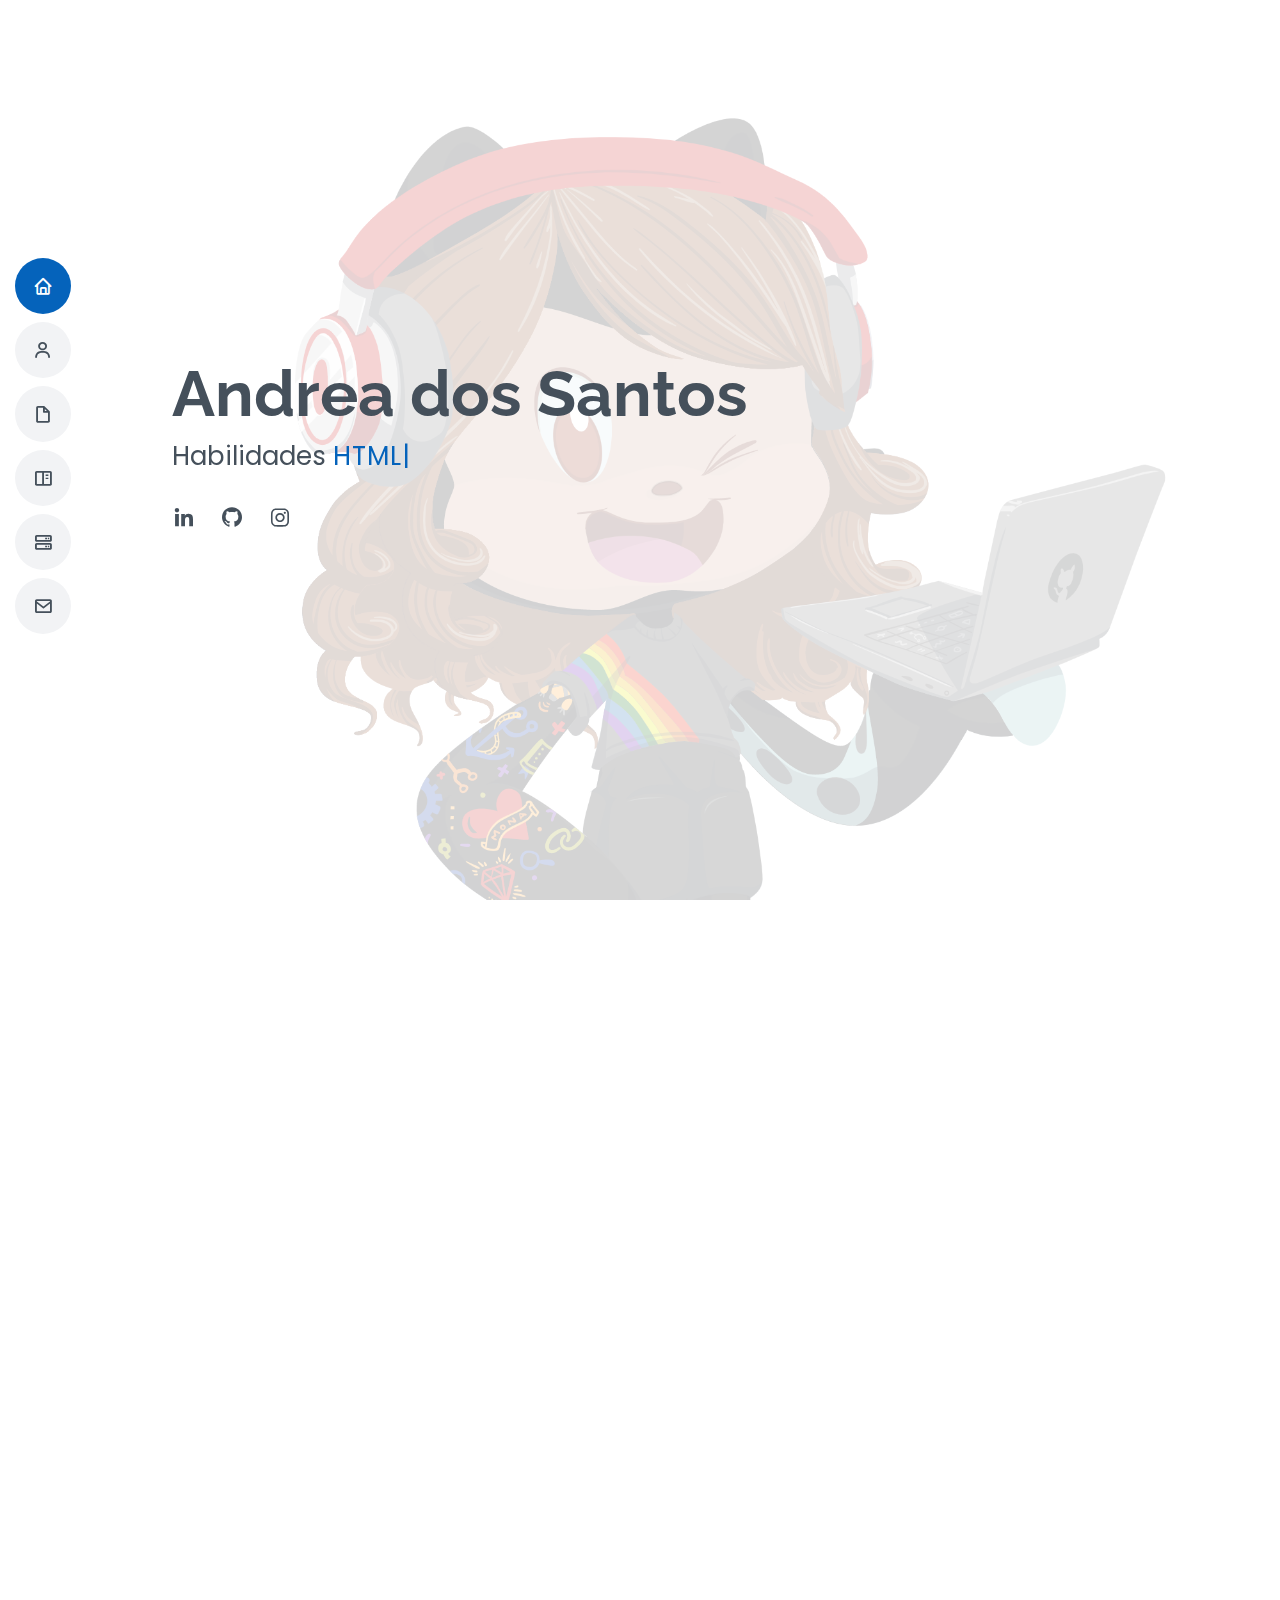
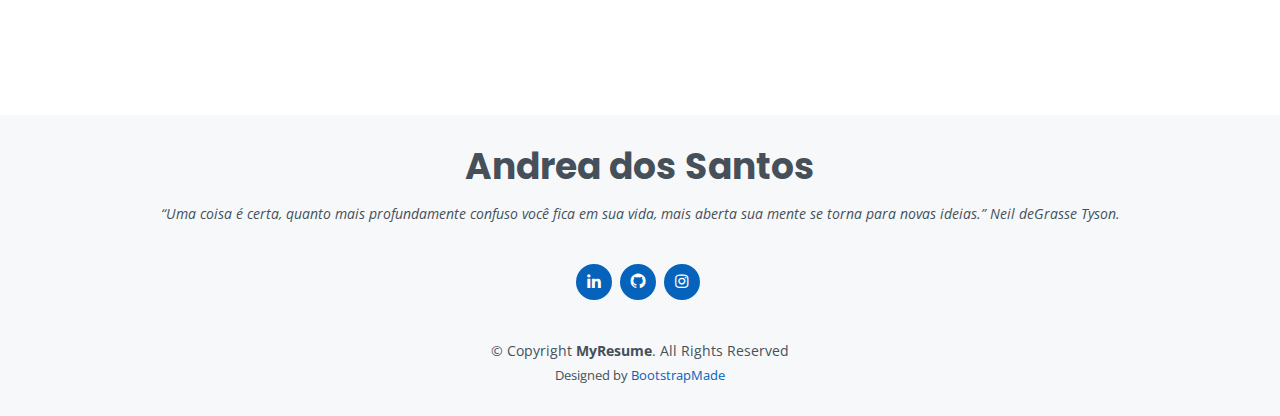
==== index.html @ 1924b033 "modificações no campo curriculo" ====
<!DOCTYPE html>
<html lang="en">

<head>
  <meta charset="utf-8">
  <meta content="width=device-width, initial-scale=1.0" name="viewport">

  <title>Andrea dos Santos</title>
  <meta content="" name="description">
  <meta content="" name="keywords">

  <!-- Favicons -->
  <link href="assets/img/favicon.png" rel="icon">
  <link href="assets/img/apple-touch-icon.png" rel="apple-touch-icon">

  <!-- Google Fonts -->
  <link
    href="https://fonts.googleapis.com/css?family=Open+Sans:300,300i,400,400i,600,600i,700,700i|Raleway:300,300i,400,400i,500,500i,600,600i,700,700i|Poppins:300,300i,400,400i,500,500i,600,600i,700,700i"
    rel="stylesheet">

  <!-- Vendor CSS Files -->
  <link href="assets/vendor/aos/aos.css" rel="stylesheet">
  <link href="assets/vendor/bootstrap/css/bootstrap.min.css" rel="stylesheet">
  <link href="assets/vendor/bootstrap-icons/bootstrap-icons.css" rel="stylesheet">
  <link href="assets/vendor/boxicons/css/boxicons.min.css" rel="stylesheet">
  <link href="assets/vendor/glightbox/css/glightbox.min.css" rel="stylesheet">
  <link href="assets/vendor/swiper/swiper-bundle.min.css" rel="stylesheet">

  <!-- Template Main CSS File -->
  <link href="assets/css/style.css" rel="stylesheet">

  <!-- =======================================================
  * Template Name: MyResume
  * Updated: Jul 27 2023 with Bootstrap v5.3.1
  * Template URL: https://bootstrapmade.com/free-html-bootstrap-template-my-resume/
  * Author: BootstrapMade.com
  * License: https://bootstrapmade.com/license/
  ======================================================== -->
</head>

<body>

  <!-- ======= Mobile nav toggle button ======= -->
  <!-- <button type="button" class="mobile-nav-toggle d-xl-none"><i class="bi bi-list mobile-nav-toggle"></i></button> -->
  <i class="bi bi-list mobile-nav-toggle d-lg-none"></i>
  <!-- ======= Header ======= -->
  <header id="header" class="d-flex flex-column justify-content-center">

    <nav id="navbar" class="navbar nav-menu">
      <ul>
        <li><a href="#hero" class="nav-link scrollto active"><i class="bx bx-home"></i> <span>Home</span></a></li>
        <li><a href="#about" class="nav-link scrollto"><i class="bx bx-user"></i> <span>Sobre</span></a></li>
        <li><a href="#resume" class="nav-link scrollto"><i class="bx bx-file-blank"></i> <span>Currículo</span></a></li>
        <li><a href="#portfolio" class="nav-link scrollto"><i class="bx bx-book-content"></i> <span>Portfólio</span></a>
        </li>
        <li><a href="#services" class="nav-link scrollto"><i class="bx bx-server"></i> <span>Projetos</span></a></li>
        <li><a href="#contact" class="nav-link scrollto"><i class="bx bx-envelope"></i> <span>Contato</span></a></li>
      </ul>
    </nav><!-- .nav-menu -->

  </header><!-- End Header -->

  <!-- ======= Hero Section ======= -->
  <section id="hero" class="d-flex flex-column justify-content-center">
    <div class="container" data-aos="zoom-in" data-aos-delay="100">
      <h1>Andrea dos Santos</h1>
      <p>Habilidades <span class="typed"
          data-typed-items="HTML, CSS, JavaScript, React, Bootstrap, UX/UI, Figma, Metodologias Ágeis,Git, Github,Node.js, AWS"></span>
      </p>
      <div class="social-links">
        <a href="https://www.linkedin.com/in/andreasiqueiradossantos/" class="linkedin"><i
            class="bx bxl-linkedin"></i></a>
        <a href="https://github.com/Canzua" class="github"><i class="bx bxl-github"></i></a>
        <a href="https://www.instagram.com/andreadossantos" class="instagram"><i class="bx bxl-instagram"></i></a>
      </div>
    </div>
  </section><!-- End Hero -->

  <main id="main">

    <!-- ======= About Section ======= -->
    <section id="about" class="about">
      <div class="container" data-aos="fade-up">

        <div class="section-title">
          <h2>Sobre</h2>
          <p>Olá, meu nome é Andrea e sou uma artista multifacetada que une a paixão pela cultura, produção cultural e agora desenvolvimento web. Com uma sólida experiência no cenário artístico, trago criatividade, ousadia e uma mentalidade colaborativa para projetos digitais.</p>
        </div>

        <div class="row">
          <div class="col-lg-4">
            <img src="assets/img/profile-img.jpg" class="img-fluid" alt="">
          </div>
          <div class="col-lg-8 pt-4 pt-lg-0 content">
            <br><br><br>
            <h3>Desenvolvedora Web.</h3>
            <p class="fst-italic">
              Sou formada em Desenvolvimento Web, com especialização em Front-end e Full Stack por meio de bootcamps. Além disso, estou sempre estudando e me atualizando com cursos e estudos autodidatas para aprimorar minhas habilidades técnicas. Atualmente, estou cursando graduação em Análise e Desenvolvimento de Sistemas, buscando um embasamento teórico sólido para complementar minha experiência prática.
            </p>
            <div class="row">
              <div class="col-lg-6">
                <ul>
                  <li><i class="bi bi-chevron-right"></i> <strong>Nascimento:</strong> <span>26 julho 1973</span></li>
                  <li><i class="bi bi-chevron-right"></i> <strong>Website:</strong> <span>www.example.com</span></li>
                  <li><i class="bi bi-chevron-right"></i> <strong>Telefone:</strong> <span>+55 11 94306 1440</span></li>
                  <li><i class="bi bi-chevron-right"></i> <strong>Cidade:</strong> <span>Brasília DF</span></li>
                </ul>
              </div>
              <div class="col-lg-6">
                <ul>
                  <li><i class="bi bi-chevron-right"></i> <strong>Idade:</strong> <span>50</span></li>
                  <li><i class="bi bi-chevron-right"></i> <strong>Nível:</strong> <span>Junior</span></li>
                  <li><i class="bi bi-chevron-right"></i> <strong>Email:</strong>
                    <span>contato.andreadossantos@gmail.com</span></li>
                  <li><i class="bi bi-chevron-right"></i> <strong>Empresa:</strong> <span>Open to work</span></li>
                </ul>
              </div>
            </div>
          </div>
        </div>

      </div>
    </section><!-- End About Section -->

    <!-- ======= Skills Section ======= -->
    <section id="skills" class="skills section-bg">
      <div class="container" data-aos="fade-up">

        <div class="section-title">
          <h2>Skills</h2>
          <p>Magnam dolores commodi suscipit. Necessitatibus eius consequatur ex aliquid fuga eum quidem. Sit sint
            consectetur velit. Quisquam quos quisquam cupiditate. Et nemo qui impedit suscipit alias ea. Quia fugiat sit
            in iste officiis commodi quidem hic quas.</p>
        </div>

        <div class="row skills-content">

          <div class="col-lg-6">

            <div class="progress">
              <span class="skill">HTML <i class="val">100%</i></span>
              <div class="progress-bar-wrap">
                <div class="progress-bar" role="progressbar" aria-valuenow="100" aria-valuemin="0" aria-valuemax="100">
                </div>
              </div>
            </div>

            <div class="progress">
              <span class="skill">CSS <i class="val">90%</i></span>
              <div class="progress-bar-wrap">
                <div class="progress-bar" role="progressbar" aria-valuenow="90" aria-valuemin="0" aria-valuemax="100">
                </div>
              </div>
            </div>

            <div class="progress">
              <span class="skill">JavaScript <i class="val">75%</i></span>
              <div class="progress-bar-wrap">
                <div class="progress-bar" role="progressbar" aria-valuenow="75" aria-valuemin="0" aria-valuemax="100">
                </div>
              </div>
            </div>

          </div>

          <div class="col-lg-6">

            <div class="progress">
              <span class="skill">PHP <i class="val">80%</i></span>
              <div class="progress-bar-wrap">
                <div class="progress-bar" role="progressbar" aria-valuenow="80" aria-valuemin="0" aria-valuemax="100">
                </div>
              </div>
            </div>

            <div class="progress">
              <span class="skill">WordPress/CMS <i class="val">90%</i></span>
              <div class="progress-bar-wrap">
                <div class="progress-bar" role="progressbar" aria-valuenow="90" aria-valuemin="0" aria-valuemax="100">
                </div>
              </div>
            </div>

            <div class="progress">
              <span class="skill">Photoshop <i class="val">55%</i></span>
              <div class="progress-bar-wrap">
                <div class="progress-bar" role="progressbar" aria-valuenow="55" aria-valuemin="0" aria-valuemax="100">
                </div>
              </div>
            </div>

          </div>

        </div>

      </div>
    </section><!-- End Skills Section -->

    <!-- ======= Resume Section ======= -->
    <section id="resume" class="resume">
      <div class="container" data-aos="fade-up">

        <div class="section-title">
          <h2>Currículo</h2>
        </div>

        <div class="row">
          <div class="col-lg-6">
            <h3 class="resume-title">Resumo</h3>
            <div class="resume-item pb-0">
              <h4>Andrea dos Santos</h4>
              <p><em>Desenvolvedora Web</em></p>
              <ul>
                <li>Brasília, DF, Brasil.</li>
                <li>(11) 943061440</li>
                <li>contato.andreadossantos@gmail.com</li>
              </ul>
            </div>

            <h3 class="resume-title">Formação</h3>
            <div class="resume-item">
              <h4>Graduação Analise e Desenvolvimento de Sistemas</h4>
              <h5>jul/2023 - dez/2025</h5>
              <p><em>Faculdade Descomplica</em></p>
              <p>Basic Frontend . Programmer . Object-Oriented Developer . Backend Developer . Frontend Developer . Full Stack Developer . Devops Strategist . Full cycle developer . Smart Manager . Advanced Tester</p>
            </div>
            <div class="resume-item">
              <h4>Programação Web Full Stack</h4>
              <h5>abr/2023 - set/2023</h5>
              <p><em>Campinho Digital</em></p>
              <p>Carga horária: 250 horas . Lógica de programação . JavaScript . CSS . HTML . Gitc . Github . Node.js . API . React</p>
            </div>
            <div class="resume-item">
              <h4>Fundamentos AWS</h4>
              <h5>abr/2023 - set/2023</h5>
              <p><em>Escola da Nuvem</em></p>
              <p>Carga horária: 124 horas . Aulas teóricas . Laboratórios no ambiente AWS . Atividades práticas . Quizzes de revisão</p>
            </div>
            <div class="resume-item">
              <h4>Web Developer | Front-end</h4>
              <h5>jul/2022 - dez/2022</h5>
              <p><em>Laboratoria</em></p>
              <p>Carga horária: 600 horas . Bootcamp focado em habilidades técnicas e socioemocionais . HTML . CSS . JavaScript . React . Git . Github, Node.js . Firebase . Metodologias ágeis . Scrum . Kanban . Figma.</p>
            </div>
            <div class="resume-item">
              <h4>Introdução a Programação de Sistemas</h4>
              <h5>mai/2019 - jul/2019</h5>
              <p><em>Laboratoria</em></p>
              <p>Carga horária: 72 horas . C# . MySQL . Lógica de programação</p>
            </div>
          </div>
          <div class="col-lg-6">
            <h3 class="resume-title">Experiência Profissional</h3>
            <div class="resume-item">
              <h4>Monitor de Desenvolvimento Front End</h4>
              <h5>set/2023 - o momento</h5>
              <h5>Campinho Digital</h5>
              <p><em>Remoto</em></p>
              <ul>
                <li>Dar suporte aos alunos do curso sobre os conceitos de desenvolvimento web com as tecnologias "html, css, javascript, react.</li>
                <li>Ajudar na resolução de problemas de código.</li>
                <li>Auxiliar no planejamento das aulas</li>
                <li>Oferecer feedback construtivo sobre boas práticas de programação, eficiência e funcionalidade</li>
              </ul>
            </div>
            <div class="resume-item">
              <h4>Mentora freelancer no processo de pré-admissão de novas alunas</h4>
              <h5>2022 - 2023</h5>
              <h5>Campinho Digital</h5>
              <p><em>Remoto</em></p>
              <ul>
                <li>Ofereci suporte técnico às candidatas durante o processo de seleção,
                  ajudando-as a resolver problemas e fornecendo orientações relacionadas à
                  tecnologia.</li>
                <li>Facilitei conversas de aprendizagem, promovendo a troca de conhecimentos e incentivando o desenvolvimento das habilidades técnicas das alunas.</li>
              </ul>
            </div>
            <div class="resume-item">
              <h4>Gestora Cultural</h4>
              <h5>2012 - 2021</h5>
              <h5>Canzua Cultural</h5>
              <p><em>São Paulo - SP</em></p>
              <ul>
                <li>Liderei equipes na elaboração, captação e coordenação de projetos culturais, demonstrando habilidades de gerenciamento que podem ser transferidas para a gestão de projetos na área de tecnologia.</li>
                <li>Realizei o planejamento de produção, organizando recursos e cronogramas, desenvolvendo habilidades de organização e gestão de projetos relevantes em ambientes de trabalho desafiadores.</li>
                <li>Promovi a diversidade e inclusão em projetos culturais, valorizando a importância de ambientes inclusivos e aplicando esses princípios no trabalho em equipe.
                </li>
              </ul>
            </div>
          </div>
        </div>

      </div>
    </section><!-- End Resume Section -->

    <!-- ======= Portfolio Section ======= -->
    <section id="portfolio" class="portfolio section-bg">
      <div class="container" data-aos="fade-up">

        <div class="section-title">
          <h2>Portfolio</h2>
          <p>Magnam dolores commodi suscipit. Necessitatibus eius consequatur ex aliquid fuga eum quidem. Sit sint
            consectetur velit. Quisquam quos quisquam cupiditate. Et nemo qui impedit suscipit alias ea. Quia fugiat sit
            in iste officiis commodi quidem hic quas.</p>
        </div>

        <div class="row">
          <div class="col-lg-12 d-flex justify-content-center" data-aos="fade-up" data-aos-delay="100">
            <ul id="portfolio-flters">
              <li data-filter="*" class="filter-active">All</li>
              <li data-filter=".filter-app">App</li>
              <li data-filter=".filter-card">Card</li>
              <li data-filter=".filter-web">Web</li>
            </ul>
          </div>
        </div>

        <div class="row portfolio-container" data-aos="fade-up" data-aos-delay="200">

          <div class="col-lg-4 col-md-6 portfolio-item filter-app">
            <div class="portfolio-wrap">
              <img src="assets/img/portfolio/portfolio-1.jpg" class="img-fluid" alt="">
              <div class="portfolio-info">
                <h4>App 1</h4>
                <p>App</p>
                <div class="portfolio-links">
                  <a href="assets/img/portfolio/portfolio-1.jpg" data-gallery="portfolioGallery"
                    class="portfolio-lightbox" title="App 1"><i class="bx bx-plus"></i></a>
                  <a href="portfolio-details.html" class="portfolio-details-lightbox" data-glightbox="type: external"
                    title="Portfolio Details"><i class="bx bx-link"></i></a>
                </div>
              </div>
            </div>
          </div>

          <div class="col-lg-4 col-md-6 portfolio-item filter-web">
            <div class="portfolio-wrap">
              <img src="assets/img/portfolio/portfolio-2.jpg" class="img-fluid" alt="">
              <div class="portfolio-info">
                <h4>Web 3</h4>
                <p>Web</p>
                <div class="portfolio-links">
                  <a href="assets/img/portfolio/portfolio-2.jpg" data-gallery="portfolioGallery"
                    class="portfolio-lightbox" title="Web 3"><i class="bx bx-plus"></i></a>
                  <a href="portfolio-details.html" class="portfolio-details-lightbox" data-glightbox="type: external"
                    title="Portfolio Details"><i class="bx bx-link"></i></a>
                </div>
              </div>
            </div>
          </div>

          <div class="col-lg-4 col-md-6 portfolio-item filter-app">
            <div class="portfolio-wrap">
              <img src="assets/img/portfolio/portfolio-3.jpg" class="img-fluid" alt="">
              <div class="portfolio-info">
                <h4>App 2</h4>
                <p>App</p>
                <div class="portfolio-links">
                  <a href="assets/img/portfolio/portfolio-3.jpg" data-gallery="portfolioGallery"
                    class="portfolio-lightbox" title="App 2"><i class="bx bx-plus"></i></a>
                  <a href="portfolio-details.html" class="portfolio-details-lightbox" data-glightbox="type: external"
                    title="Portfolio Details"><i class="bx bx-link"></i></a>
                </div>
              </div>
            </div>
          </div>

          <div class="col-lg-4 col-md-6 portfolio-item filter-card">
            <div class="portfolio-wrap">
              <img src="assets/img/portfolio/portfolio-4.jpg" class="img-fluid" alt="">
              <div class="portfolio-info">
                <h4>Card 2</h4>
                <p>Card</p>
                <div class="portfolio-links">
                  <a href="assets/img/portfolio/portfolio-4.jpg" data-gallery="portfolioGallery"
                    class="portfolio-lightbox" title="Card 2"><i class="bx bx-plus"></i></a>
                  <a href="portfolio-details.html" class="portfolio-details-lightbox" data-glightbox="type: external"
                    title="Portfolio Details"><i class="bx bx-link"></i></a>
                </div>
              </div>
            </div>
          </div>

          <div class="col-lg-4 col-md-6 portfolio-item filter-web">
            <div class="portfolio-wrap">
              <img src="assets/img/portfolio/portfolio-5.jpg" class="img-fluid" alt="">
              <div class="portfolio-info">
                <h4>Web 2</h4>
                <p>Web</p>
                <div class="portfolio-links">
                  <a href="assets/img/portfolio/portfolio-5.jpg" data-gallery="portfolioGallery"
                    class="portfolio-lightbox" title="Web 2"><i class="bx bx-plus"></i></a>
                  <a href="portfolio-details.html" class="portfolio-details-lightbox" data-glightbox="type: external"
                    title="Portfolio Details"><i class="bx bx-link"></i></a>
                </div>
              </div>
            </div>
          </div>

          <div class="col-lg-4 col-md-6 portfolio-item filter-app">
            <div class="portfolio-wrap">
              <img src="assets/img/portfolio/portfolio-6.jpg" class="img-fluid" alt="">
              <div class="portfolio-info">
                <h4>App 3</h4>
                <p>App</p>
                <div class="portfolio-links">
                  <a href="assets/img/portfolio/portfolio-6.jpg" data-gallery="portfolioGallery"
                    class="portfolio-lightbox" title="App 3"><i class="bx bx-plus"></i></a>
                  <a href="portfolio-details.html" class="portfolio-details-lightbox" data-glightbox="type: external"
                    title="Portfolio Details"><i class="bx bx-link"></i></a>
                </div>
              </div>
            </div>
          </div>

          <div class="col-lg-4 col-md-6 portfolio-item filter-card">
            <div class="portfolio-wrap">
              <img src="assets/img/portfolio/portfolio-7.jpg" class="img-fluid" alt="">
              <div class="portfolio-info">
                <h4>Card 1</h4>
                <p>Card</p>
                <div class="portfolio-links">
                  <a href="assets/img/portfolio/portfolio-7.jpg" data-gallery="portfolioGallery"
                    class="portfolio-lightbox" title="Card 1"><i class="bx bx-plus"></i></a>
                  <a href="portfolio-details.html" class="portfolio-details-lightbox" data-glightbox="type: external"
                    title="Portfolio Details"><i class="bx bx-link"></i></a>
                </div>
              </div>
            </div>
          </div>

          <div class="col-lg-4 col-md-6 portfolio-item filter-card">
            <div class="portfolio-wrap">
              <img src="assets/img/portfolio/portfolio-8.jpg" class="img-fluid" alt="">
              <div class="portfolio-info">
                <h4>Card 3</h4>
                <p>Card</p>
                <div class="portfolio-links">
                  <a href="assets/img/portfolio/portfolio-8.jpg" data-gallery="portfolioGallery"
                    class="portfolio-lightbox" title="Card 3"><i class="bx bx-plus"></i></a>
                  <a href="portfolio-details.html" class="portfolio-details-lightbox" data-glightbox="type: external"
                    title="Portfolio Details"><i class="bx bx-link"></i></a>
                </div>
              </div>
            </div>
          </div>

          <div class="col-lg-4 col-md-6 portfolio-item filter-web">
            <div class="portfolio-wrap">
              <img src="assets/img/portfolio/portfolio-9.jpg" class="img-fluid" alt="">
              <div class="portfolio-info">
                <h4>Web 3</h4>
                <p>Web</p>
                <div class="portfolio-links">
                  <a href="assets/img/portfolio/portfolio-9.jpg" data-gallery="portfolioGallery"
                    class="portfolio-lightbox" title="Web 3"><i class="bx bx-plus"></i></a>
                  <a href="portfolio-details.html" class="portfolio-details-lightbox" data-glightbox="type: external"
                    title="Portfolio Details"><i class="bx bx-link"></i></a>
                </div>
              </div>
            </div>
          </div>

        </div>

      </div>
    </section><!-- End Portfolio Section -->

    <!-- ======= Services Section ======= -->
    <section id="services" class="services">
      <div class="container" data-aos="fade-up">

        <div class="section-title">
          <h2>Services</h2>
          <p>Magnam dolores commodi suscipit. Necessitatibus eius consequatur ex aliquid fuga eum quidem. Sit sint
            consectetur velit. Quisquam quos quisquam cupiditate. Et nemo qui impedit suscipit alias ea. Quia fugiat sit
            in iste officiis commodi quidem hic quas.</p>
        </div>

        <div class="row">

          <div class="col-lg-4 col-md-6 d-flex align-items-stretch" data-aos="zoom-in" data-aos-delay="100">
            <div class="icon-box iconbox-blue">
              <div class="icon">
                <svg width="100" height="100" viewBox="0 0 600 600" xmlns="http://www.w3.org/2000/svg">
                  <path stroke="none" stroke-width="0" fill="#f5f5f5"
                    d="M300,521.0016835830174C376.1290562159157,517.8887921683347,466.0731472004068,529.7835943286574,510.70327084640275,468.03025145048787C554.3714126377745,407.6079735673963,508.03601936045806,328.9844924480964,491.2728898941984,256.3432110539036C474.5976632858925,184.082847569629,479.9380746630129,96.60480741107993,416.23090153303,58.64404602377083C348.86323505073057,18.502131276798302,261.93793281208167,40.57373210992963,193.5410806939664,78.93577620505333C130.42746243093433,114.334589627462,98.30271207620316,179.96522072025542,76.75703585869454,249.04625023123273C51.97151888228291,328.5150500222984,13.704378332031375,421.85034740162234,66.52175969318436,486.19268352777647C119.04800174914682,550.1803526380478,217.28368757567262,524.383925680826,300,521.0016835830174">
                  </path>
                </svg>
                <i class="bx bxl-dribbble"></i>
              </div>
              <h4><a href="">Lorem Ipsum</a></h4>
              <p>Voluptatum deleniti atque corrupti quos dolores et quas molestias excepturi</p>
            </div>
          </div>

          <div class="col-lg-4 col-md-6 d-flex align-items-stretch mt-4 mt-md-0" data-aos="zoom-in"
            data-aos-delay="200">
            <div class="icon-box iconbox-orange ">
              <div class="icon">
                <svg width="100" height="100" viewBox="0 0 600 600" xmlns="http://www.w3.org/2000/svg">
                  <path stroke="none" stroke-width="0" fill="#f5f5f5"
                    d="M300,582.0697525312426C382.5290701553225,586.8405444964366,449.9789794690241,525.3245884688669,502.5850820975895,461.55621195738473C556.606425686781,396.0723002908107,615.8543463187945,314.28637112970534,586.6730223649479,234.56875336149918C558.9533121215079,158.8439757836574,454.9685369536778,164.00468322053177,381.49747125262974,130.76875717737553C312.15926192815925,99.40240125094834,248.97055460311594,18.661163978235184,179.8680185752513,50.54337015887873C110.5421016452524,82.52863877960104,119.82277516462835,180.83849132639028,109.12597500060166,256.43424936330496C100.08760227029461,320.3096726198365,92.17705696193138,384.0621239912766,124.79988738764834,439.7174275375508C164.83382741302287,508.01625554203684,220.96474134820875,577.5009287672846,300,582.0697525312426">
                  </path>
                </svg>
                <i class="bx bx-file"></i>
              </div>
              <h4><a href="">Sed Perspiciatis</a></h4>
              <p>Duis aute irure dolor in reprehenderit in voluptate velit esse cillum dolore</p>
            </div>
          </div>

          <div class="col-lg-4 col-md-6 d-flex align-items-stretch mt-4 mt-lg-0" data-aos="zoom-in"
            data-aos-delay="300">
            <div class="icon-box iconbox-pink">
              <div class="icon">
                <svg width="100" height="100" viewBox="0 0 600 600" xmlns="http://www.w3.org/2000/svg">
                  <path stroke="none" stroke-width="0" fill="#f5f5f5"
                    d="M300,541.5067337569781C382.14930387511276,545.0595476570109,479.8736841581634,548.3450877840088,526.4010558755058,480.5488172755941C571.5218469581645,414.80211281144784,517.5187510058486,332.0715597781072,496.52539010469104,255.14436215662573C477.37192572678356,184.95920475031193,473.57363656557914,105.61284051026155,413.0603344069578,65.22779650032875C343.27470386102294,18.654635553484475,251.2091493199835,5.337323636656869,175.0934190732945,40.62881213300186C97.87086631185822,76.43348514350839,51.98124368387456,156.15599469081315,36.44837278890362,239.84606092416172C21.716077023791087,319.22268207091537,43.775223500013084,401.1760424656574,96.891909868211,461.97329694683043C147.22146801428983,519.5804099606455,223.5754009179313,538.201503339737,300,541.5067337569781">
                  </path>
                </svg>
                <i class="bx bx-tachometer"></i>
              </div>
              <h4><a href="">Magni Dolores</a></h4>
              <p>Excepteur sint occaecat cupidatat non proident, sunt in culpa qui officia</p>
            </div>
          </div>

          <div class="col-lg-4 col-md-6 d-flex align-items-stretch mt-4" data-aos="zoom-in" data-aos-delay="100">
            <div class="icon-box iconbox-yellow">
              <div class="icon">
                <svg width="100" height="100" viewBox="0 0 600 600" xmlns="http://www.w3.org/2000/svg">
                  <path stroke="none" stroke-width="0" fill="#f5f5f5"
                    d="M300,503.46388370962813C374.79870501325706,506.71871716319447,464.8034551963731,527.1746412648533,510.4981551193396,467.86667711651364C555.9287308511215,408.9015244558933,512.6030010748507,327.5744911775523,490.211057578863,256.5855673507754C471.097692560561,195.9906835881958,447.69079081568157,138.11976852964426,395.19560036434837,102.3242989838813C329.3053358748298,57.3949838291264,248.02791733380457,8.279543830951368,175.87071277845988,42.242879143198664C103.41431057327972,76.34704239035025,93.79494320519305,170.9812938413882,81.28167332365135,250.07896920659033C70.17666984294237,320.27484674793965,64.84698225790005,396.69656628748305,111.28512138212992,450.4950937839243C156.20124167950087,502.5303643271138,231.32542653798444,500.4755392045468,300,503.46388370962813">
                  </path>
                </svg>
                <i class="bx bx-layer"></i>
              </div>
              <h4><a href="">Nemo Enim</a></h4>
              <p>At vero eos et accusamus et iusto odio dignissimos ducimus qui blanditiis</p>
            </div>
          </div>

          <div class="col-lg-4 col-md-6 d-flex align-items-stretch mt-4" data-aos="zoom-in" data-aos-delay="200">
            <div class="icon-box iconbox-red">
              <div class="icon">
                <svg width="100" height="100" viewBox="0 0 600 600" xmlns="http://www.w3.org/2000/svg">
                  <path stroke="none" stroke-width="0" fill="#f5f5f5"
                    d="M300,532.3542879108572C369.38199826031484,532.3153073249985,429.10787420159085,491.63046689027357,474.5244479745417,439.17860296908856C522.8885846962883,383.3225815378663,569.1668002868075,314.3205725914397,550.7432151929288,242.7694973846089C532.6665558377875,172.5657663291529,456.2379748765914,142.6223662098291,390.3689995646985,112.34683881706744C326.66090330228417,83.06452184765237,258.84405631176094,53.51806209861945,193.32584062364296,78.48882559362697C121.61183558270385,105.82097193414197,62.805066853699245,167.19869350419734,48.57481801355237,242.6138429142374C34.843463184063346,315.3850353017275,76.69343916112496,383.4422959591041,125.22947124332185,439.3748458443577C170.7312796277747,491.8107796887764,230.57421082200815,532.3932930995766,300,532.3542879108572">
                  </path>
                </svg>
                <i class="bx bx-slideshow"></i>
              </div>
              <h4><a href="">Dele Cardo</a></h4>
              <p>Quis consequatur saepe eligendi voluptatem consequatur dolor consequuntur</p>
            </div>
          </div>

          <div class="col-lg-4 col-md-6 d-flex align-items-stretch mt-4" data-aos="zoom-in" data-aos-delay="300">
            <div class="icon-box iconbox-teal">
              <div class="icon">
                <svg width="100" height="100" viewBox="0 0 600 600" xmlns="http://www.w3.org/2000/svg">
                  <path stroke="none" stroke-width="0" fill="#f5f5f5"
                    d="M300,566.797414625762C385.7384707136149,576.1784315230908,478.7894351017131,552.8928747891023,531.9192734346935,484.94944893311C584.6109503024035,417.5663521118492,582.489472248146,322.67544863468447,553.9536738515405,242.03673114598146C529.1557734026468,171.96086150256528,465.24506316201064,127.66468636344209,395.9583748389544,100.7403814666027C334.2173773831606,76.7482773500951,269.4350130405921,84.62216499799875,207.1952322260088,107.2889140133804C132.92018162631612,134.33871894543012,41.79353780512637,160.00259165414826,22.644507872594943,236.69541883565114C3.319112789854554,314.0945973066697,72.72355303640163,379.243833228382,124.04198916343866,440.3218312028393C172.9286146004772,498.5055451809895,224.45579914871206,558.5317968840102,300,566.797414625762">
                  </path>
                </svg>
                <i class="bx bx-arch"></i>
              </div>
              <h4><a href="">Divera Don</a></h4>
              <p>Modi nostrum vel laborum. Porro fugit error sit minus sapiente sit aspernatur</p>
            </div>
          </div>

        </div>

      </div>
    </section><!-- End Services Section -->

    <!-- ======= Contact Section ======= -->
    <section id="contact" class="contact">
      <div class="container" data-aos="fade-up">

        <div class="section-title">
          <h2>Contact</h2>
        </div>

        <div class="row mt-1">

          <div class="col-lg-12">
            <div class="info">
              <div class="address">
                <i class="bi bi-geo-alt"></i>
                <h4>Endereço:</h4>
                <p>Brasília DF</p>
              </div>

              <div class="email">
                <i class="bi bi-envelope"></i>
                <h4>Email:</h4>
                <p>contato.andreadossantos@gmail.com</p>
              </div>

              <div class="phone">
                <i class="bi bi-phone"></i>
                <h4>Telefone/Whatsapp:</h4>
                <p>+55 11 94306 1440</p>
              </div>

            </div>

          </div>

          <div class="col-lg-8 mt-5 mt-lg-0">
          </div>

        </div>

      </div>
    </section><!-- End Contact Section -->

  </main><!-- End #main -->

  <!-- ======= Footer ======= -->
  <footer id="footer">
    <div class="container">
      <h3>Andrea dos Santos</h3>
      <p>“Uma coisa é certa, quanto mais profundamente confuso você fica em sua vida, mais aberta sua mente se torna
        para novas ideias.” Neil deGrasse Tyson.</p>
      <div class="social-links">
        <a href="https://www.linkedin.com/in/andreasiqueiradossantos/" class="linkedin"><i
            class="bx bxl-linkedin"></i></a>
        <a href="https://github.com/Canzua" class="github"><i class="bx bxl-github"></i></a>
        <a href="https://www.instagram.com/andreadossantos" class="instagram"><i class="bx bxl-instagram"></i></a>
      </div>
      <div class="copyright">
        &copy; Copyright <strong><span>MyResume</span></strong>. All Rights Reserved
      </div>
      <div class="credits">
        <!-- All the links in the footer should remain intact. -->
        <!-- You can delete the links only if you purchased the pro version. -->
        <!-- Licensing information: [license-url] -->
        <!-- Purchase the pro version with working PHP/AJAX contact form: https://bootstrapmade.com/free-html-bootstrap-template-my-resume/ -->
        Designed by <a href="https://bootstrapmade.com/">BootstrapMade</a>
      </div>
    </div>
  </footer><!-- End Footer -->

  <div id="preloader"></div>
  <a href="#" class="back-to-top d-flex align-items-center justify-content-center"><i
      class="bi bi-arrow-up-short"></i></a>

  <!-- Vendor JS Files -->
  <script src="assets/vendor/purecounter/purecounter_vanilla.js"></script>
  <script src="assets/vendor/aos/aos.js"></script>
  <script src="assets/vendor/bootstrap/js/bootstrap.bundle.min.js"></script>
  <script src="assets/vendor/glightbox/js/glightbox.min.js"></script>
  <script src="assets/vendor/isotope-layout/isotope.pkgd.min.js"></script>
  <script src="assets/vendor/swiper/swiper-bundle.min.js"></script>
  <script src="assets/vendor/typed.js/typed.umd.js"></script>
  <script src="assets/vendor/waypoints/noframework.waypoints.js"></script>
  <script src="assets/vendor/php-email-form/validate.js"></script>

  <!-- Template Main JS File -->
  <script src="assets/js/main.js"></script>

</body>

</html>
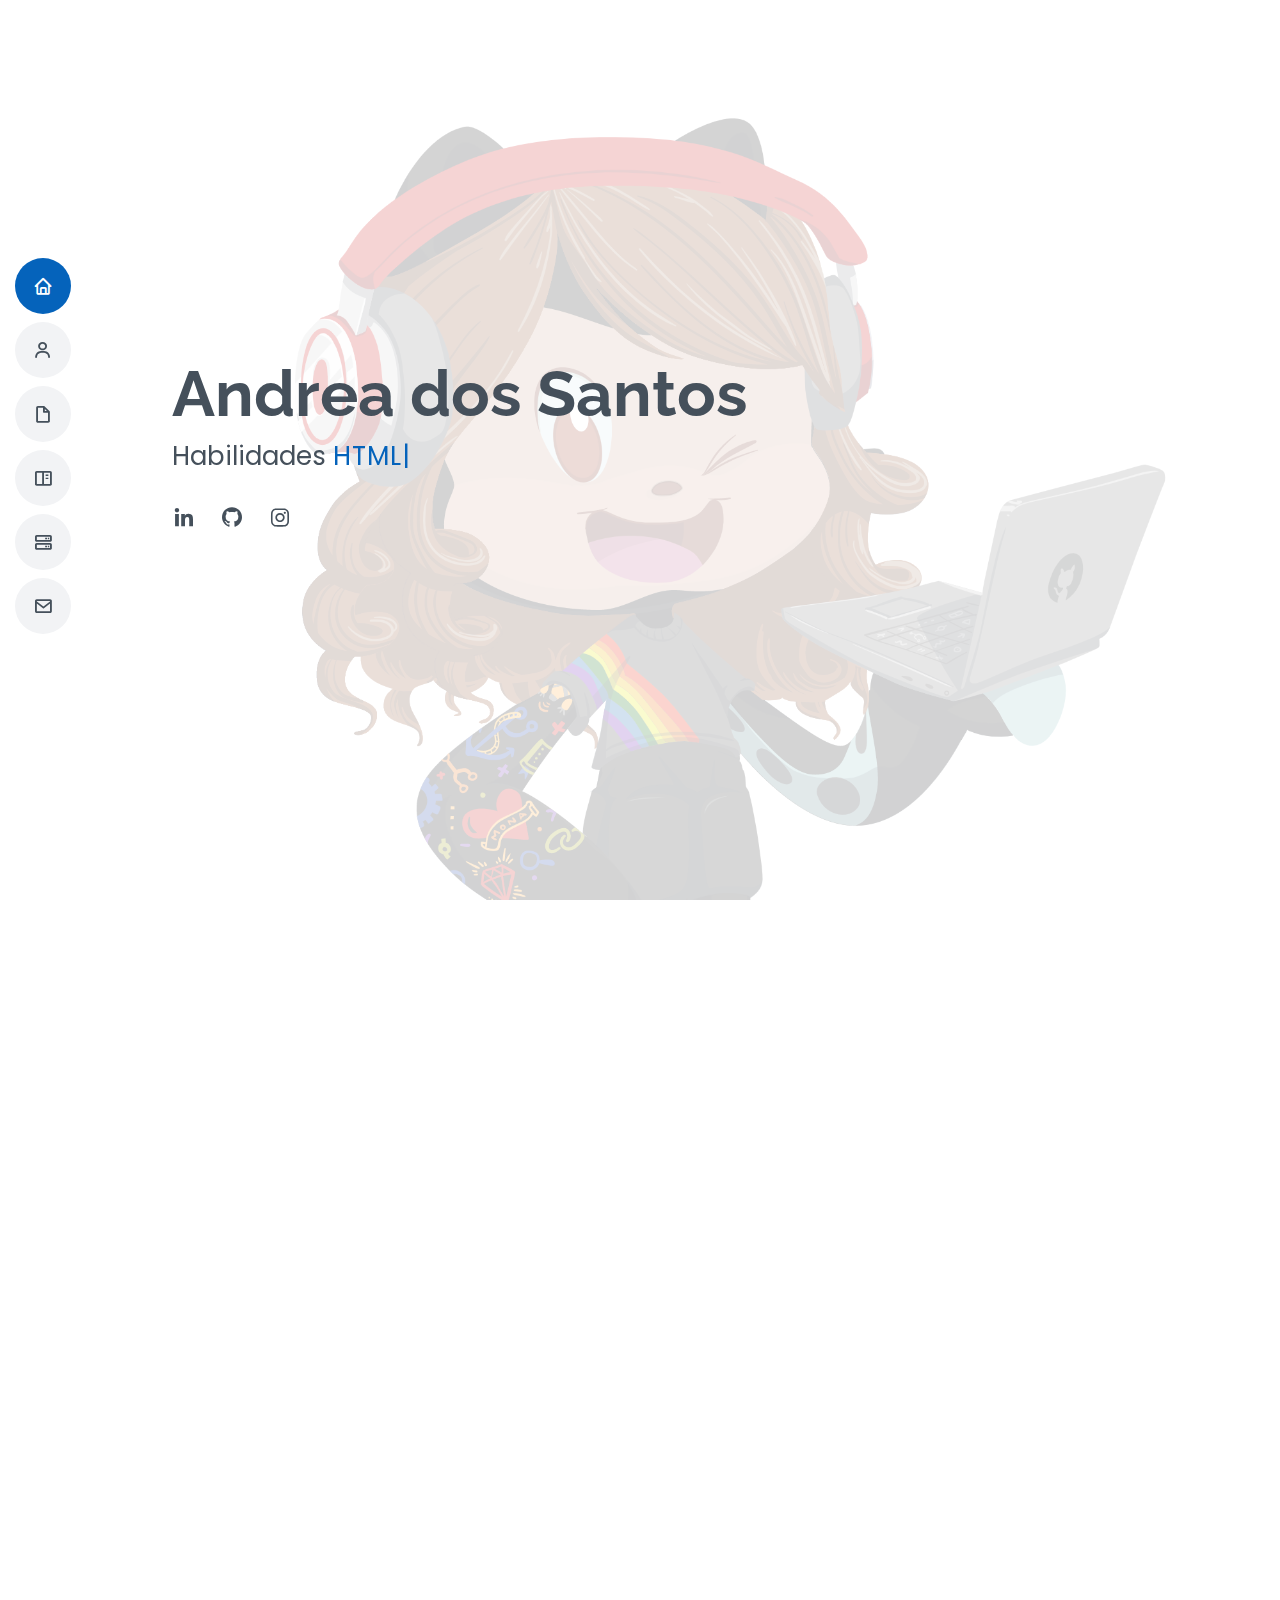
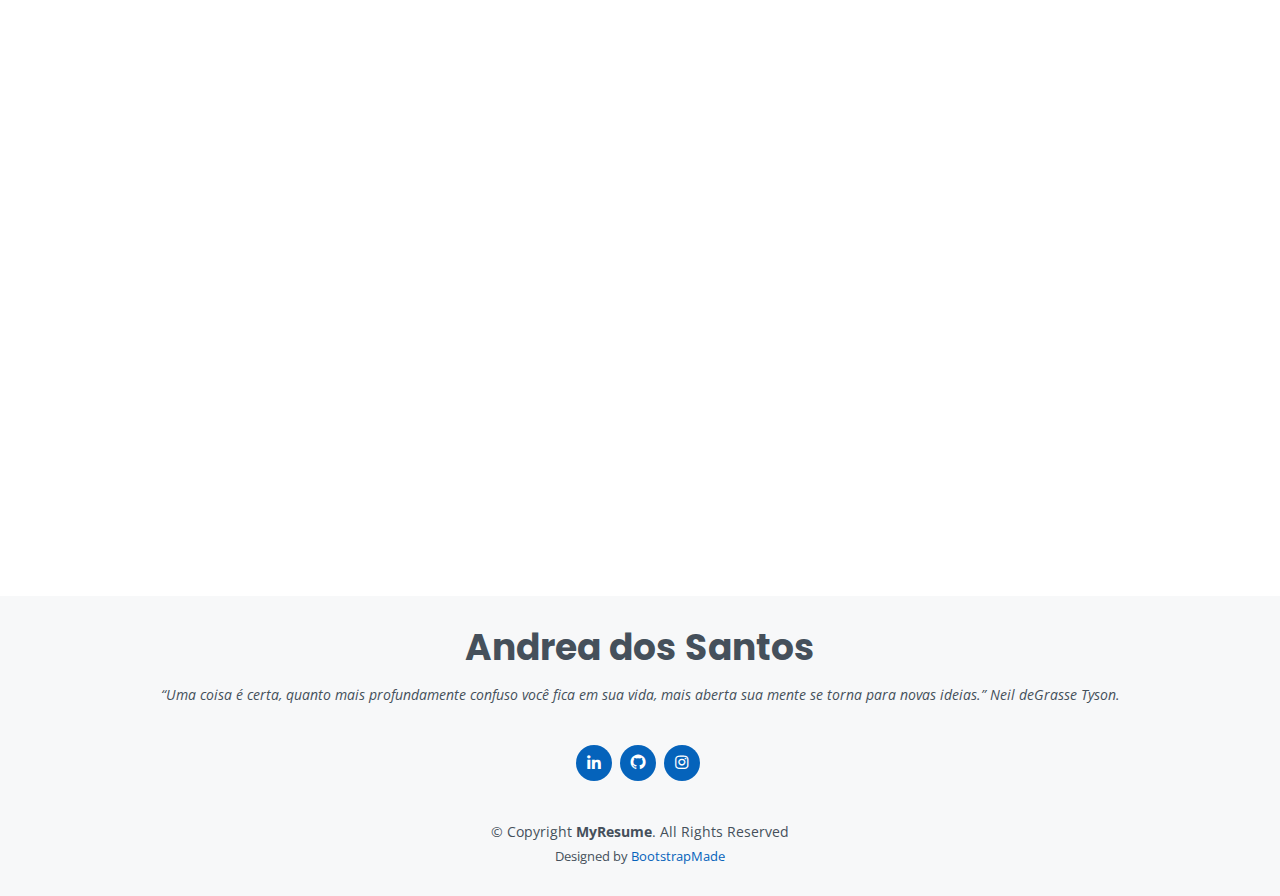
==== commit 3f70bed1: "Merge pull request #2 from Canzua/session-skills" ====
--- a/index.html
+++ b/index.html
@@ -122,15 +122,12 @@
       </div>
     </section><!-- End About Section -->
 
-    <!-- ======= Skills Section ======= -->
+    <!-- ======= Tech Skills Section ======= -->
     <section id="skills" class="skills section-bg">
       <div class="container" data-aos="fade-up">
 
         <div class="section-title">
-          <h2>Skills</h2>
-          <p>Magnam dolores commodi suscipit. Necessitatibus eius consequatur ex aliquid fuga eum quidem. Sit sint
-            consectetur velit. Quisquam quos quisquam cupiditate. Et nemo qui impedit suscipit alias ea. Quia fugiat sit
-            in iste officiis commodi quidem hic quas.</p>
+          <h2>Tech Skills</h2>
         </div>
 
         <div class="row skills-content">
@@ -154,47 +151,149 @@
             </div>
 
             <div class="progress">
-              <span class="skill">JavaScript <i class="val">75%</i></span>
+              <span class="skill">JavaScript <i class="val">65%</i></span>
+              <div class="progress-bar-wrap">
+                <div class="progress-bar" role="progressbar" aria-valuenow="65" aria-valuemin="0" aria-valuemax="100">
+                </div>
+              </div>
+            </div>
+
+            <div class="progress">
+              <span class="skill">React <i class="val">40%</i></span>
+              <div class="progress-bar-wrap">
+                <div class="progress-bar" role="progressbar" aria-valuenow="40" aria-valuemin="0" aria-valuemax="100">
+                </div>
+              </div>
+            </div>
+
+            <div class="progress">
+              <span class="skill">Bootstrap <i class="val">40%</i></span>
+              <div class="progress-bar-wrap">
+                <div class="progress-bar" role="progressbar" aria-valuenow="40" aria-valuemin="0" aria-valuemax="100">
+                </div>
+              </div>
+            </div>
+
+          </div>
+
+          <div class="col-lg-6">
+
+            <div class="progress">
+              <span class="skill">AWS <i class="val">40%</i></span>
+              <div class="progress-bar-wrap">
+                <div class="progress-bar" role="progressbar" aria-valuenow="40" aria-valuemin="0" aria-valuemax="100">
+                </div>
+              </div>
+            </div>
+
+            <div class="progress">
+              <span class="skill">Git <i class="val">50%</i></span>
+              <div class="progress-bar-wrap">
+                <div class="progress-bar" role="progressbar" aria-valuenow="50" aria-valuemin="0" aria-valuemax="100">
+                </div>
+              </div>
+            </div>
+
+            <div class="progress">
+              <span class="skill">Github <i class="val">60%</i></span>
+              <div class="progress-bar-wrap">
+                <div class="progress-bar" role="progressbar" aria-valuenow="60" aria-valuemin="0" aria-valuemax="100">
+                </div>
+              </div>
+            </div>
+
+            <div class="progress">
+              <span class="skill">UX|UI <i class="val">50%</i></span>
+              <div class="progress-bar-wrap">
+                <div class="progress-bar" role="progressbar" aria-valuenow="50" aria-valuemin="0" aria-valuemax="100">
+                </div>
+              </div>
+            </div>
+
+            <div class="progress">
+              <span class="skill">Node.js <i class="val">35%</i></span>
+              <div class="progress-bar-wrap">
+                <div class="progress-bar" role="progressbar" aria-valuenow="35" aria-valuemin="0" aria-valuemax="100">
+                </div>
+              </div>
+            </div>
+
+          </div>
+
+        </div>
+
+      </div>
+
+    </section><!-- End Tech Skills Section -->
+    <!-- ======= Soft Skills Section ======= -->
+    <section id="skills" class="skills section-bg">
+      <div class="container" data-aos="fade-up">
+
+        <div class="section-title">
+          <h2>Soft Skills</h2>
+        </div>
+
+        <div class="row skills-content">
+
+          <div class="col-lg-6">
+
+            <div class="progress">
+              <span class="skill">Criatividade <i class="val">100%</i></span>
+              <div class="progress-bar-wrap">
+                <div class="progress-bar" role="progressbar" aria-valuenow="100" aria-valuemin="0" aria-valuemax="100">
+                </div>
+              </div>
+            </div>
+
+            <div class="progress">
+              <span class="skill">Pensamento analítico <i class="val">75%</i></span>
               <div class="progress-bar-wrap">
                 <div class="progress-bar" role="progressbar" aria-valuenow="75" aria-valuemin="0" aria-valuemax="100">
                 </div>
               </div>
             </div>
 
+            <div class="progress">
+              <span class="skill">Comunicação <i class="val">85%</i></span>
+              <div class="progress-bar-wrap">
+                <div class="progress-bar" role="progressbar" aria-valuenow="85" aria-valuemin="0" aria-valuemax="100">
+                </div>
+              </div>
+            </div>
+
           </div>
 
           <div class="col-lg-6">
 
             <div class="progress">
-              <span class="skill">PHP <i class="val">80%</i></span>
-              <div class="progress-bar-wrap">
-                <div class="progress-bar" role="progressbar" aria-valuenow="80" aria-valuemin="0" aria-valuemax="100">
-                </div>
-              </div>
-            </div>
-
-            <div class="progress">
-              <span class="skill">WordPress/CMS <i class="val">90%</i></span>
+              <span class="skill">Colaboração <i class="val">89%</i></span>
+              <div class="progress-bar-wrap">
+                <div class="progress-bar" role="progressbar" aria-valuenow="89" aria-valuemin="0" aria-valuemax="100">
+                </div>
+              </div>
+            </div>
+
+            <div class="progress">
+              <span class="skill">Diversidade e inteligência cultural <i class="val">95%</i></span>
+              <div class="progress-bar-wrap">
+                <div class="progress-bar" role="progressbar" aria-valuenow="95" aria-valuemin="0" aria-valuemax="100">
+                </div>
+              </div>
+            </div>
+
+            <div class="progress">
+              <span class="skill">Adaptação <i class="val">90%</i></span>
               <div class="progress-bar-wrap">
                 <div class="progress-bar" role="progressbar" aria-valuenow="90" aria-valuemin="0" aria-valuemax="100">
                 </div>
               </div>
             </div>
-
-            <div class="progress">
-              <span class="skill">Photoshop <i class="val">55%</i></span>
-              <div class="progress-bar-wrap">
-                <div class="progress-bar" role="progressbar" aria-valuenow="55" aria-valuemin="0" aria-valuemax="100">
-                </div>
-              </div>
-            </div>
-
-          </div>
-
-        </div>
-
-      </div>
-    </section><!-- End Skills Section -->
+          </div>
+
+        </div>
+
+      </div>
+    </section><!-- End Soft Skills Section -->
 
     <!-- ======= Resume Section ======= -->
     <section id="resume" class="resume">
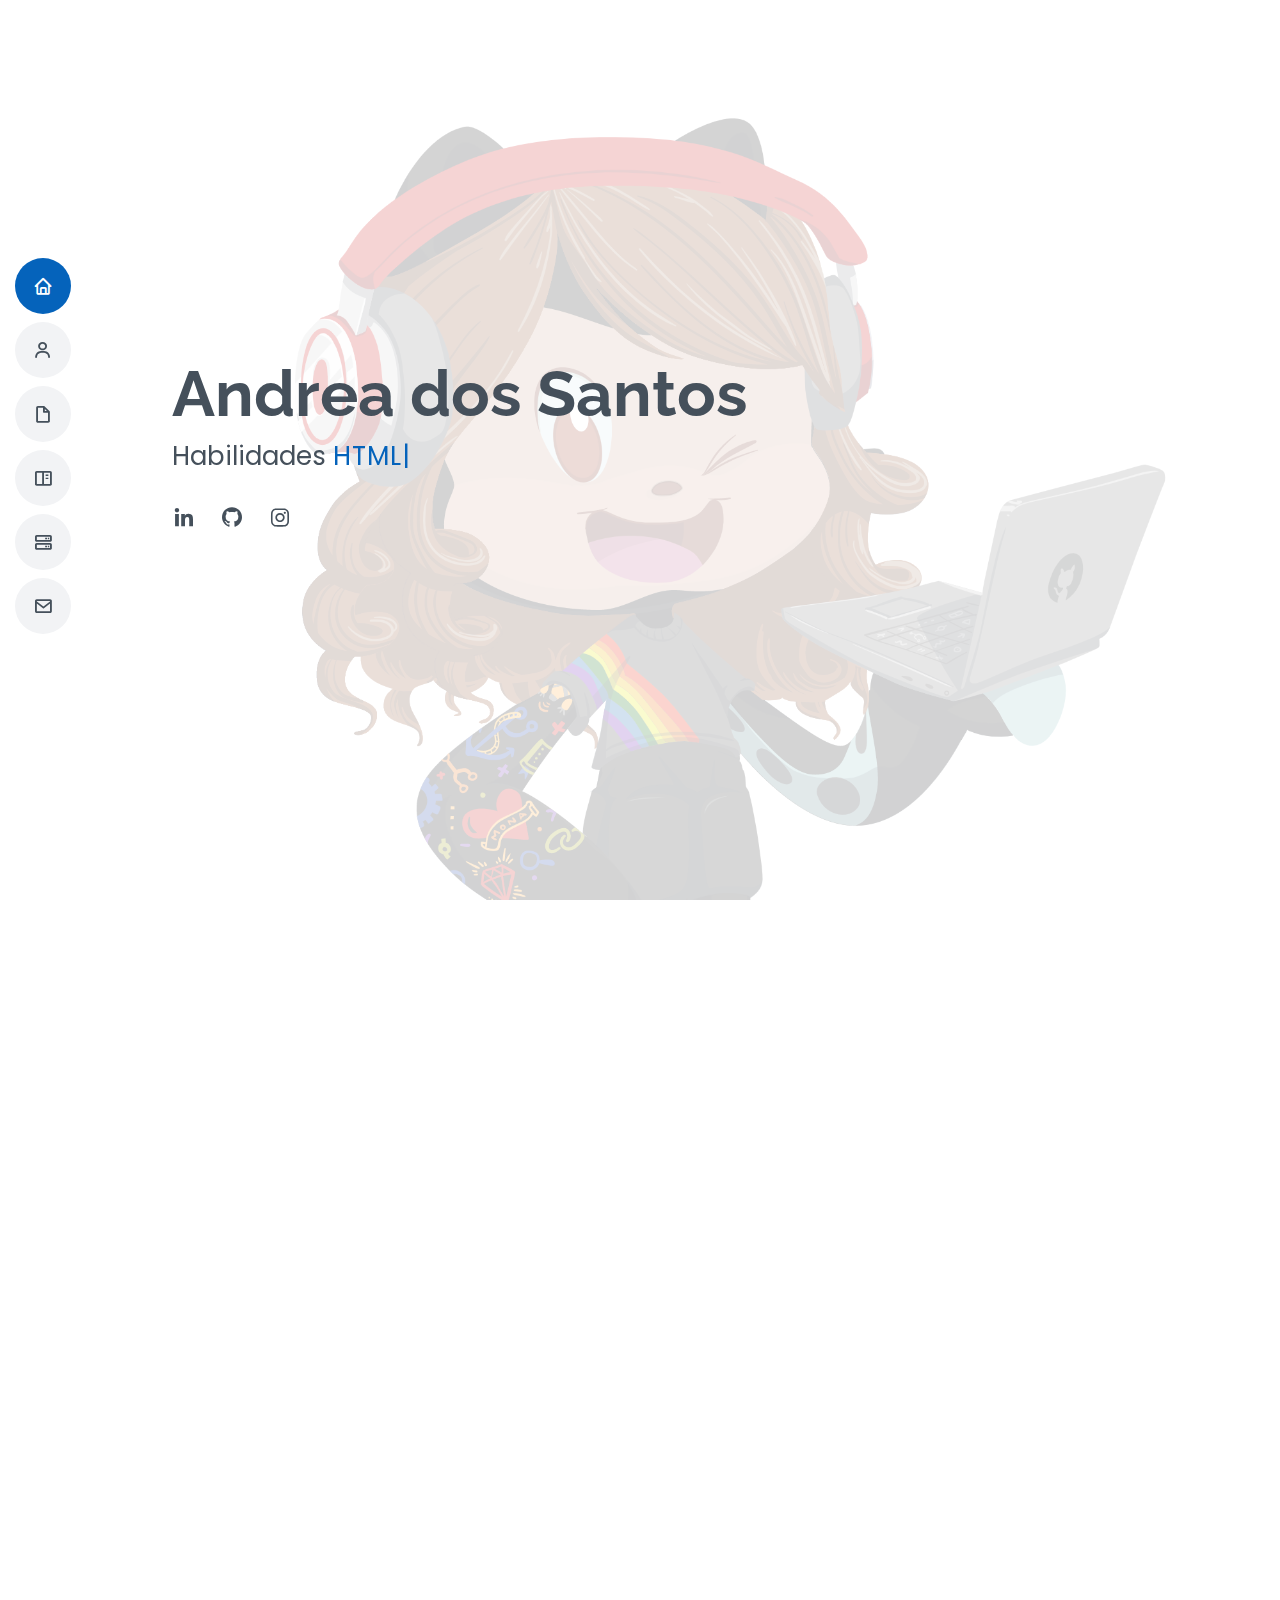
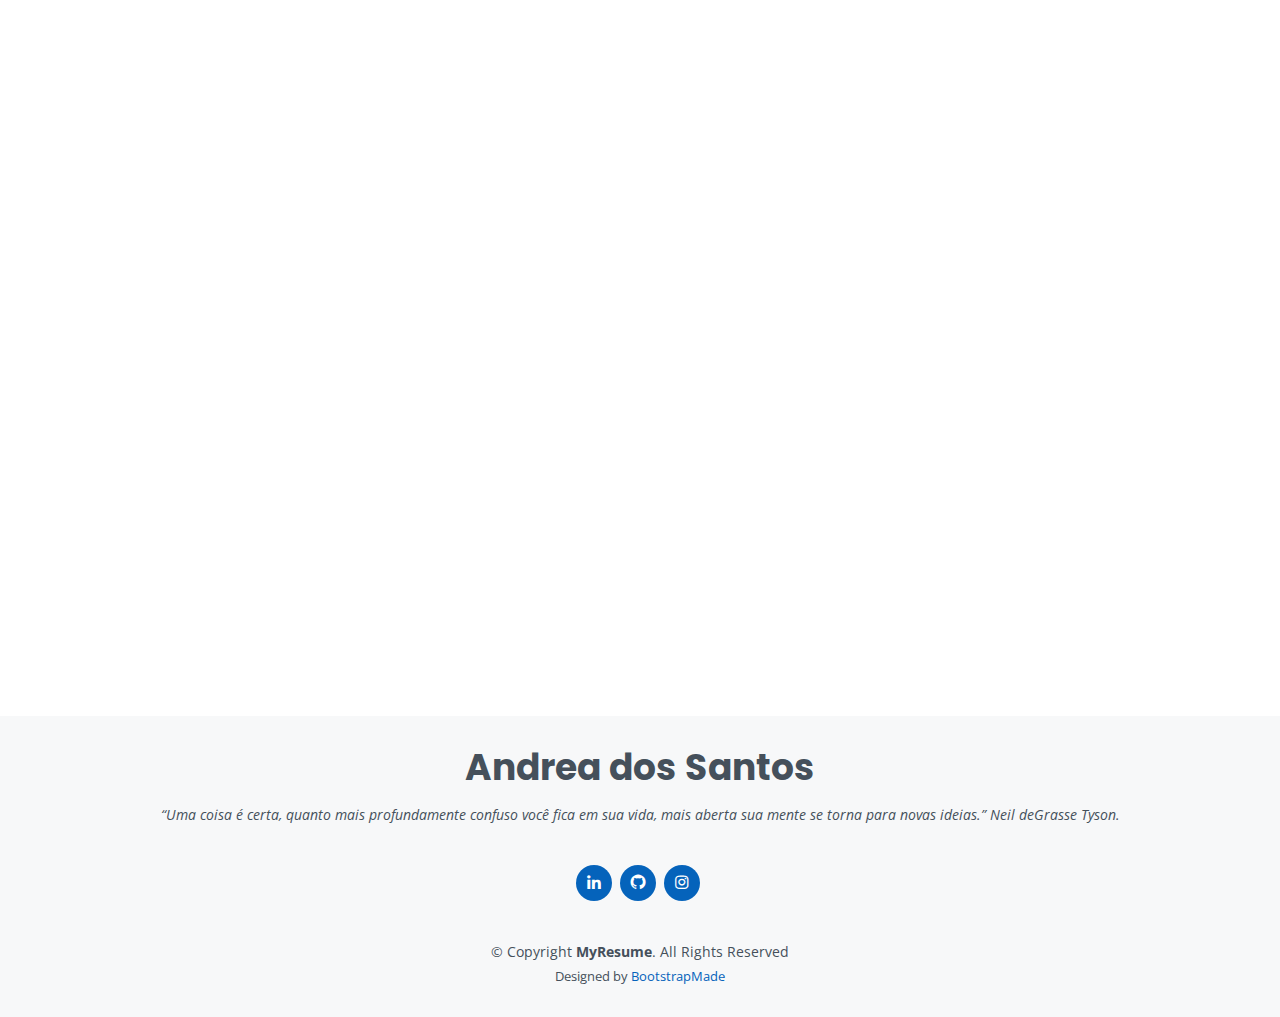
==== commit 0272f7a4: "comentar o codigo da session-services" ====
--- a/index.html
+++ b/index.html
@@ -122,12 +122,15 @@
       </div>
     </section><!-- End About Section -->
 
-    <!-- ======= Tech Skills Section ======= -->
+    <!-- ======= Skills Section ======= -->
     <section id="skills" class="skills section-bg">
       <div class="container" data-aos="fade-up">
 
         <div class="section-title">
-          <h2>Tech Skills</h2>
+          <h2>Skills</h2>
+          <p>Magnam dolores commodi suscipit. Necessitatibus eius consequatur ex aliquid fuga eum quidem. Sit sint
+            consectetur velit. Quisquam quos quisquam cupiditate. Et nemo qui impedit suscipit alias ea. Quia fugiat sit
+            in iste officiis commodi quidem hic quas.</p>
         </div>
 
         <div class="row skills-content">
@@ -151,149 +154,47 @@
             </div>
 
             <div class="progress">
-              <span class="skill">JavaScript <i class="val">65%</i></span>
-              <div class="progress-bar-wrap">
-                <div class="progress-bar" role="progressbar" aria-valuenow="65" aria-valuemin="0" aria-valuemax="100">
-                </div>
-              </div>
-            </div>
-
-            <div class="progress">
-              <span class="skill">React <i class="val">40%</i></span>
-              <div class="progress-bar-wrap">
-                <div class="progress-bar" role="progressbar" aria-valuenow="40" aria-valuemin="0" aria-valuemax="100">
-                </div>
-              </div>
-            </div>
-
-            <div class="progress">
-              <span class="skill">Bootstrap <i class="val">40%</i></span>
-              <div class="progress-bar-wrap">
-                <div class="progress-bar" role="progressbar" aria-valuenow="40" aria-valuemin="0" aria-valuemax="100">
-                </div>
-              </div>
-            </div>
-
-          </div>
-
-          <div class="col-lg-6">
-
-            <div class="progress">
-              <span class="skill">AWS <i class="val">40%</i></span>
-              <div class="progress-bar-wrap">
-                <div class="progress-bar" role="progressbar" aria-valuenow="40" aria-valuemin="0" aria-valuemax="100">
-                </div>
-              </div>
-            </div>
-
-            <div class="progress">
-              <span class="skill">Git <i class="val">50%</i></span>
-              <div class="progress-bar-wrap">
-                <div class="progress-bar" role="progressbar" aria-valuenow="50" aria-valuemin="0" aria-valuemax="100">
-                </div>
-              </div>
-            </div>
-
-            <div class="progress">
-              <span class="skill">Github <i class="val">60%</i></span>
-              <div class="progress-bar-wrap">
-                <div class="progress-bar" role="progressbar" aria-valuenow="60" aria-valuemin="0" aria-valuemax="100">
-                </div>
-              </div>
-            </div>
-
-            <div class="progress">
-              <span class="skill">UX|UI <i class="val">50%</i></span>
-              <div class="progress-bar-wrap">
-                <div class="progress-bar" role="progressbar" aria-valuenow="50" aria-valuemin="0" aria-valuemax="100">
-                </div>
-              </div>
-            </div>
-
-            <div class="progress">
-              <span class="skill">Node.js <i class="val">35%</i></span>
-              <div class="progress-bar-wrap">
-                <div class="progress-bar" role="progressbar" aria-valuenow="35" aria-valuemin="0" aria-valuemax="100">
-                </div>
-              </div>
-            </div>
-
-          </div>
-
-        </div>
-
-      </div>
-
-    </section><!-- End Tech Skills Section -->
-    <!-- ======= Soft Skills Section ======= -->
-    <section id="skills" class="skills section-bg">
-      <div class="container" data-aos="fade-up">
-
-        <div class="section-title">
-          <h2>Soft Skills</h2>
-        </div>
-
-        <div class="row skills-content">
-
-          <div class="col-lg-6">
-
-            <div class="progress">
-              <span class="skill">Criatividade <i class="val">100%</i></span>
-              <div class="progress-bar-wrap">
-                <div class="progress-bar" role="progressbar" aria-valuenow="100" aria-valuemin="0" aria-valuemax="100">
-                </div>
-              </div>
-            </div>
-
-            <div class="progress">
-              <span class="skill">Pensamento analítico <i class="val">75%</i></span>
+              <span class="skill">JavaScript <i class="val">75%</i></span>
               <div class="progress-bar-wrap">
                 <div class="progress-bar" role="progressbar" aria-valuenow="75" aria-valuemin="0" aria-valuemax="100">
                 </div>
               </div>
             </div>
 
+          </div>
+
+          <div class="col-lg-6">
+
             <div class="progress">
-              <span class="skill">Comunicação <i class="val">85%</i></span>
+              <span class="skill">PHP <i class="val">80%</i></span>
               <div class="progress-bar-wrap">
-                <div class="progress-bar" role="progressbar" aria-valuenow="85" aria-valuemin="0" aria-valuemax="100">
-                </div>
-              </div>
-            </div>
-
-          </div>
-
-          <div class="col-lg-6">
+                <div class="progress-bar" role="progressbar" aria-valuenow="80" aria-valuemin="0" aria-valuemax="100">
+                </div>
+              </div>
+            </div>
 
             <div class="progress">
-              <span class="skill">Colaboração <i class="val">89%</i></span>
-              <div class="progress-bar-wrap">
-                <div class="progress-bar" role="progressbar" aria-valuenow="89" aria-valuemin="0" aria-valuemax="100">
-                </div>
-              </div>
-            </div>
-
-            <div class="progress">
-              <span class="skill">Diversidade e inteligência cultural <i class="val">95%</i></span>
-              <div class="progress-bar-wrap">
-                <div class="progress-bar" role="progressbar" aria-valuenow="95" aria-valuemin="0" aria-valuemax="100">
-                </div>
-              </div>
-            </div>
-
-            <div class="progress">
-              <span class="skill">Adaptação <i class="val">90%</i></span>
+              <span class="skill">WordPress/CMS <i class="val">90%</i></span>
               <div class="progress-bar-wrap">
                 <div class="progress-bar" role="progressbar" aria-valuenow="90" aria-valuemin="0" aria-valuemax="100">
                 </div>
               </div>
             </div>
-          </div>
-
-        </div>
-
-      </div>
-    </section><!-- End Soft Skills Section -->
+
+            <div class="progress">
+              <span class="skill">Photoshop <i class="val">55%</i></span>
+              <div class="progress-bar-wrap">
+                <div class="progress-bar" role="progressbar" aria-valuenow="55" aria-valuemin="0" aria-valuemax="100">
+                </div>
+              </div>
+            </div>
+
+          </div>
+
+        </div>
+
+      </div>
+    </section><!-- End Skills Section -->
 
     <!-- ======= Resume Section ======= -->
     <section id="resume" class="resume">
@@ -351,7 +252,7 @@
           <div class="col-lg-6">
             <h3 class="resume-title">Experiência Profissional</h3>
             <div class="resume-item">
-              <h4>Monitor de Desenvolvimento Front End</h4>
+              <h4>Monitora de Desenvolvimento Front End</h4>
               <h5>set/2023 - o momento</h5>
               <h5>Campinho Digital</h5>
               <p><em>Remoto</em></p>
@@ -365,7 +266,7 @@
             <div class="resume-item">
               <h4>Mentora freelancer no processo de pré-admissão de novas alunas</h4>
               <h5>2022 - 2023</h5>
-              <h5>Campinho Digital</h5>
+              <h5>Laboratoria</h5>
               <p><em>Remoto</em></p>
               <ul>
                 <li>Ofereci suporte técnico às candidatas durante o processo de seleção,
@@ -566,7 +467,7 @@
     </section><!-- End Portfolio Section -->
 
     <!-- ======= Services Section ======= -->
-    <section id="services" class="services">
+    <!-- <section id="services" class="services">
       <div class="container" data-aos="fade-up">
 
         <div class="section-title">
@@ -673,7 +574,7 @@
         </div>
 
       </div>
-    </section><!-- End Services Section -->
+    </section>End Services Section -->
 
     <!-- ======= Contact Section ======= -->
     <section id="contact" class="contact">
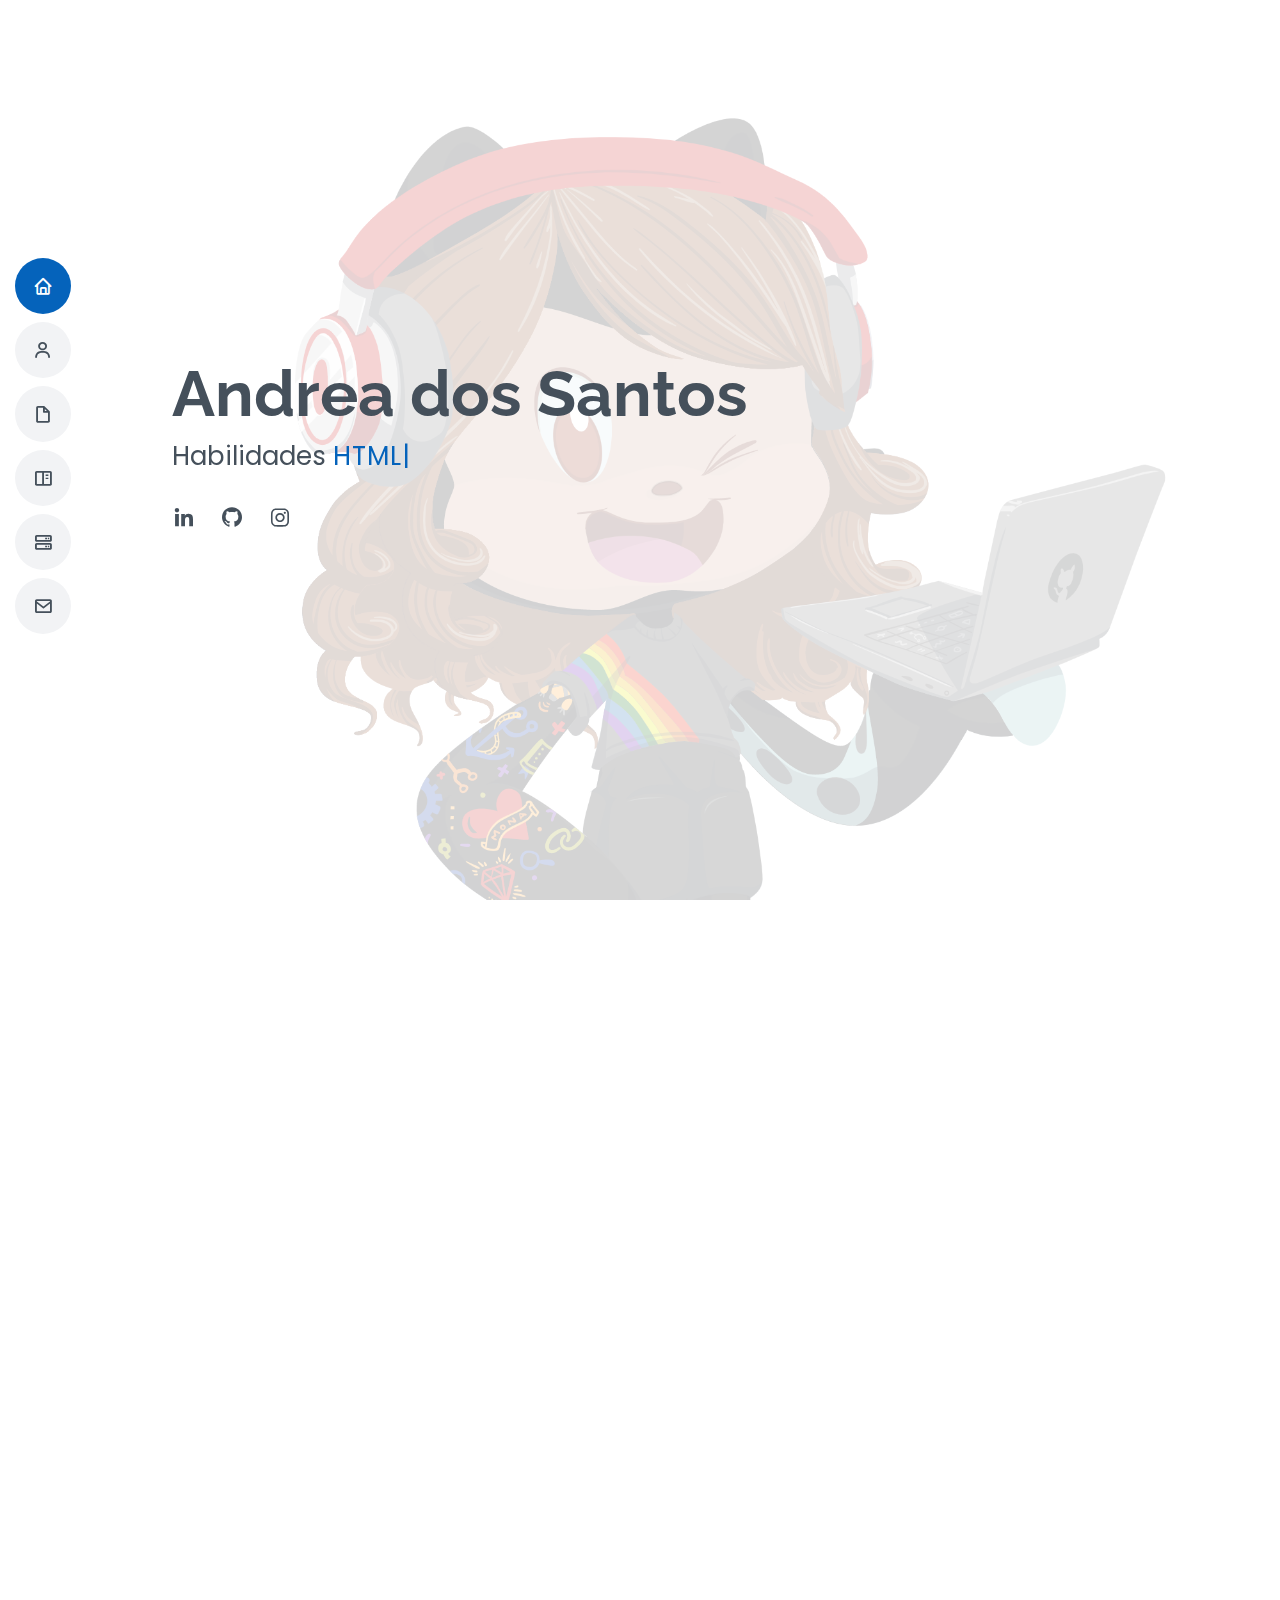
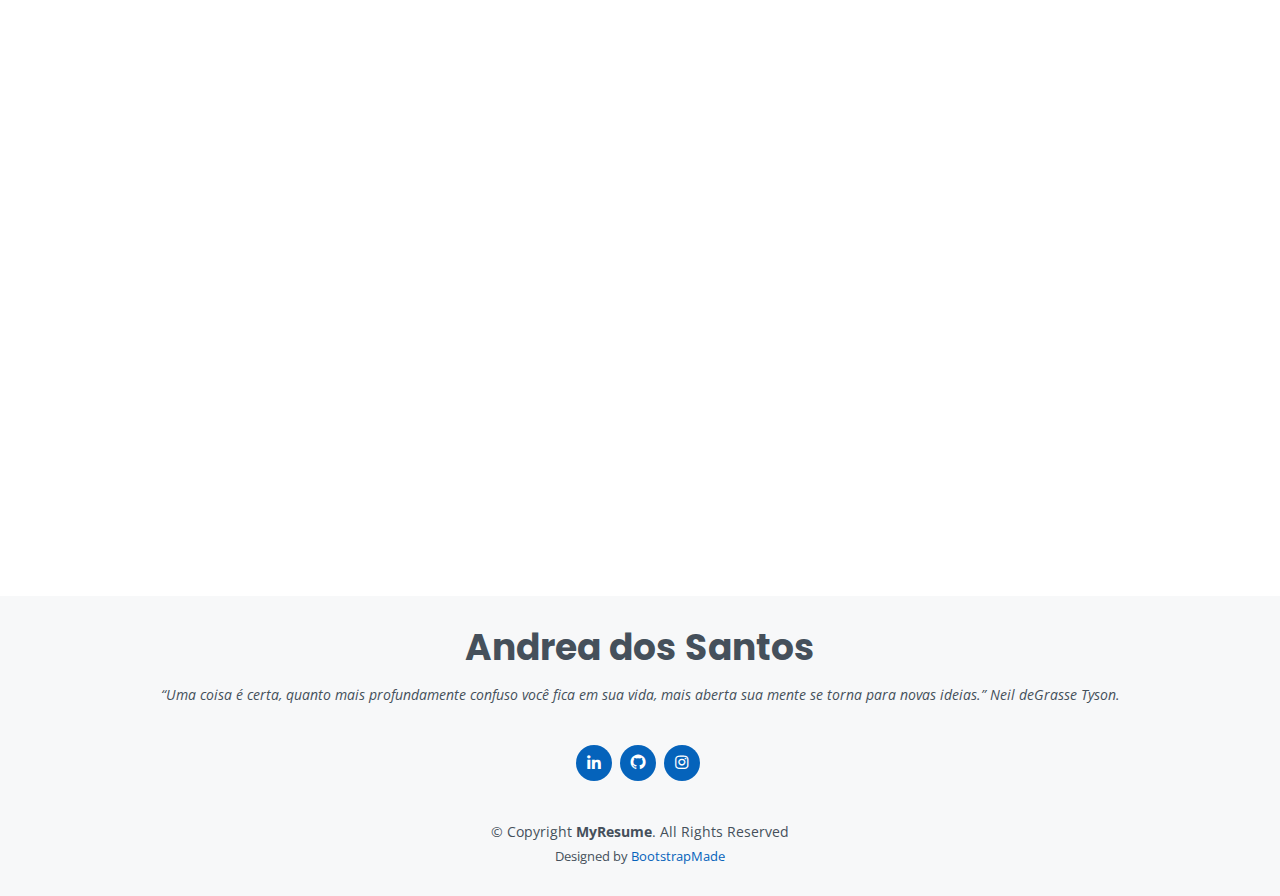
==== commit 671f7339: "Merge pull request #3 from Canzua/master" ====
--- a/index.html
+++ b/index.html
@@ -122,15 +122,12 @@
       </div>
     </section><!-- End About Section -->
 
-    <!-- ======= Skills Section ======= -->
+    <!-- ======= Tech Skills Section ======= -->
     <section id="skills" class="skills section-bg">
       <div class="container" data-aos="fade-up">
 
         <div class="section-title">
-          <h2>Skills</h2>
-          <p>Magnam dolores commodi suscipit. Necessitatibus eius consequatur ex aliquid fuga eum quidem. Sit sint
-            consectetur velit. Quisquam quos quisquam cupiditate. Et nemo qui impedit suscipit alias ea. Quia fugiat sit
-            in iste officiis commodi quidem hic quas.</p>
+          <h2>Tech Skills</h2>
         </div>
 
         <div class="row skills-content">
@@ -154,47 +151,149 @@
             </div>
 
             <div class="progress">
-              <span class="skill">JavaScript <i class="val">75%</i></span>
+              <span class="skill">JavaScript <i class="val">65%</i></span>
+              <div class="progress-bar-wrap">
+                <div class="progress-bar" role="progressbar" aria-valuenow="65" aria-valuemin="0" aria-valuemax="100">
+                </div>
+              </div>
+            </div>
+
+            <div class="progress">
+              <span class="skill">React <i class="val">40%</i></span>
+              <div class="progress-bar-wrap">
+                <div class="progress-bar" role="progressbar" aria-valuenow="40" aria-valuemin="0" aria-valuemax="100">
+                </div>
+              </div>
+            </div>
+
+            <div class="progress">
+              <span class="skill">Bootstrap <i class="val">40%</i></span>
+              <div class="progress-bar-wrap">
+                <div class="progress-bar" role="progressbar" aria-valuenow="40" aria-valuemin="0" aria-valuemax="100">
+                </div>
+              </div>
+            </div>
+
+          </div>
+
+          <div class="col-lg-6">
+
+            <div class="progress">
+              <span class="skill">AWS <i class="val">40%</i></span>
+              <div class="progress-bar-wrap">
+                <div class="progress-bar" role="progressbar" aria-valuenow="40" aria-valuemin="0" aria-valuemax="100">
+                </div>
+              </div>
+            </div>
+
+            <div class="progress">
+              <span class="skill">Git <i class="val">50%</i></span>
+              <div class="progress-bar-wrap">
+                <div class="progress-bar" role="progressbar" aria-valuenow="50" aria-valuemin="0" aria-valuemax="100">
+                </div>
+              </div>
+            </div>
+
+            <div class="progress">
+              <span class="skill">Github <i class="val">60%</i></span>
+              <div class="progress-bar-wrap">
+                <div class="progress-bar" role="progressbar" aria-valuenow="60" aria-valuemin="0" aria-valuemax="100">
+                </div>
+              </div>
+            </div>
+
+            <div class="progress">
+              <span class="skill">UX|UI <i class="val">50%</i></span>
+              <div class="progress-bar-wrap">
+                <div class="progress-bar" role="progressbar" aria-valuenow="50" aria-valuemin="0" aria-valuemax="100">
+                </div>
+              </div>
+            </div>
+
+            <div class="progress">
+              <span class="skill">Node.js <i class="val">35%</i></span>
+              <div class="progress-bar-wrap">
+                <div class="progress-bar" role="progressbar" aria-valuenow="35" aria-valuemin="0" aria-valuemax="100">
+                </div>
+              </div>
+            </div>
+
+          </div>
+
+        </div>
+
+      </div>
+
+    </section><!-- End Tech Skills Section -->
+    <!-- ======= Soft Skills Section ======= -->
+    <section id="skills" class="skills section-bg">
+      <div class="container" data-aos="fade-up">
+
+        <div class="section-title">
+          <h2>Soft Skills</h2>
+        </div>
+
+        <div class="row skills-content">
+
+          <div class="col-lg-6">
+
+            <div class="progress">
+              <span class="skill">Criatividade <i class="val">100%</i></span>
+              <div class="progress-bar-wrap">
+                <div class="progress-bar" role="progressbar" aria-valuenow="100" aria-valuemin="0" aria-valuemax="100">
+                </div>
+              </div>
+            </div>
+
+            <div class="progress">
+              <span class="skill">Pensamento analítico <i class="val">75%</i></span>
               <div class="progress-bar-wrap">
                 <div class="progress-bar" role="progressbar" aria-valuenow="75" aria-valuemin="0" aria-valuemax="100">
                 </div>
               </div>
             </div>
 
+            <div class="progress">
+              <span class="skill">Comunicação <i class="val">85%</i></span>
+              <div class="progress-bar-wrap">
+                <div class="progress-bar" role="progressbar" aria-valuenow="85" aria-valuemin="0" aria-valuemax="100">
+                </div>
+              </div>
+            </div>
+
           </div>
 
           <div class="col-lg-6">
 
             <div class="progress">
-              <span class="skill">PHP <i class="val">80%</i></span>
-              <div class="progress-bar-wrap">
-                <div class="progress-bar" role="progressbar" aria-valuenow="80" aria-valuemin="0" aria-valuemax="100">
-                </div>
-              </div>
-            </div>
-
-            <div class="progress">
-              <span class="skill">WordPress/CMS <i class="val">90%</i></span>
+              <span class="skill">Colaboração <i class="val">89%</i></span>
+              <div class="progress-bar-wrap">
+                <div class="progress-bar" role="progressbar" aria-valuenow="89" aria-valuemin="0" aria-valuemax="100">
+                </div>
+              </div>
+            </div>
+
+            <div class="progress">
+              <span class="skill">Diversidade e inteligência cultural <i class="val">95%</i></span>
+              <div class="progress-bar-wrap">
+                <div class="progress-bar" role="progressbar" aria-valuenow="95" aria-valuemin="0" aria-valuemax="100">
+                </div>
+              </div>
+            </div>
+
+            <div class="progress">
+              <span class="skill">Adaptação <i class="val">90%</i></span>
               <div class="progress-bar-wrap">
                 <div class="progress-bar" role="progressbar" aria-valuenow="90" aria-valuemin="0" aria-valuemax="100">
                 </div>
               </div>
             </div>
-
-            <div class="progress">
-              <span class="skill">Photoshop <i class="val">55%</i></span>
-              <div class="progress-bar-wrap">
-                <div class="progress-bar" role="progressbar" aria-valuenow="55" aria-valuemin="0" aria-valuemax="100">
-                </div>
-              </div>
-            </div>
-
-          </div>
-
-        </div>
-
-      </div>
-    </section><!-- End Skills Section -->
+          </div>
+
+        </div>
+
+      </div>
+    </section><!-- End Soft Skills Section -->
 
     <!-- ======= Resume Section ======= -->
     <section id="resume" class="resume">
@@ -252,7 +351,7 @@
           <div class="col-lg-6">
             <h3 class="resume-title">Experiência Profissional</h3>
             <div class="resume-item">
-              <h4>Monitora de Desenvolvimento Front End</h4>
+              <h4>Monitor de Desenvolvimento Front End</h4>
               <h5>set/2023 - o momento</h5>
               <h5>Campinho Digital</h5>
               <p><em>Remoto</em></p>
@@ -266,7 +365,7 @@
             <div class="resume-item">
               <h4>Mentora freelancer no processo de pré-admissão de novas alunas</h4>
               <h5>2022 - 2023</h5>
-              <h5>Laboratoria</h5>
+              <h5>Campinho Digital</h5>
               <p><em>Remoto</em></p>
               <ul>
                 <li>Ofereci suporte técnico às candidatas durante o processo de seleção,
@@ -467,7 +566,7 @@
     </section><!-- End Portfolio Section -->
 
     <!-- ======= Services Section ======= -->
-    <!-- <section id="services" class="services">
+    <section id="services" class="services">
       <div class="container" data-aos="fade-up">
 
         <div class="section-title">
@@ -574,7 +673,7 @@
         </div>
 
       </div>
-    </section>End Services Section -->
+    </section><!-- End Services Section -->
 
     <!-- ======= Contact Section ======= -->
     <section id="contact" class="contact">
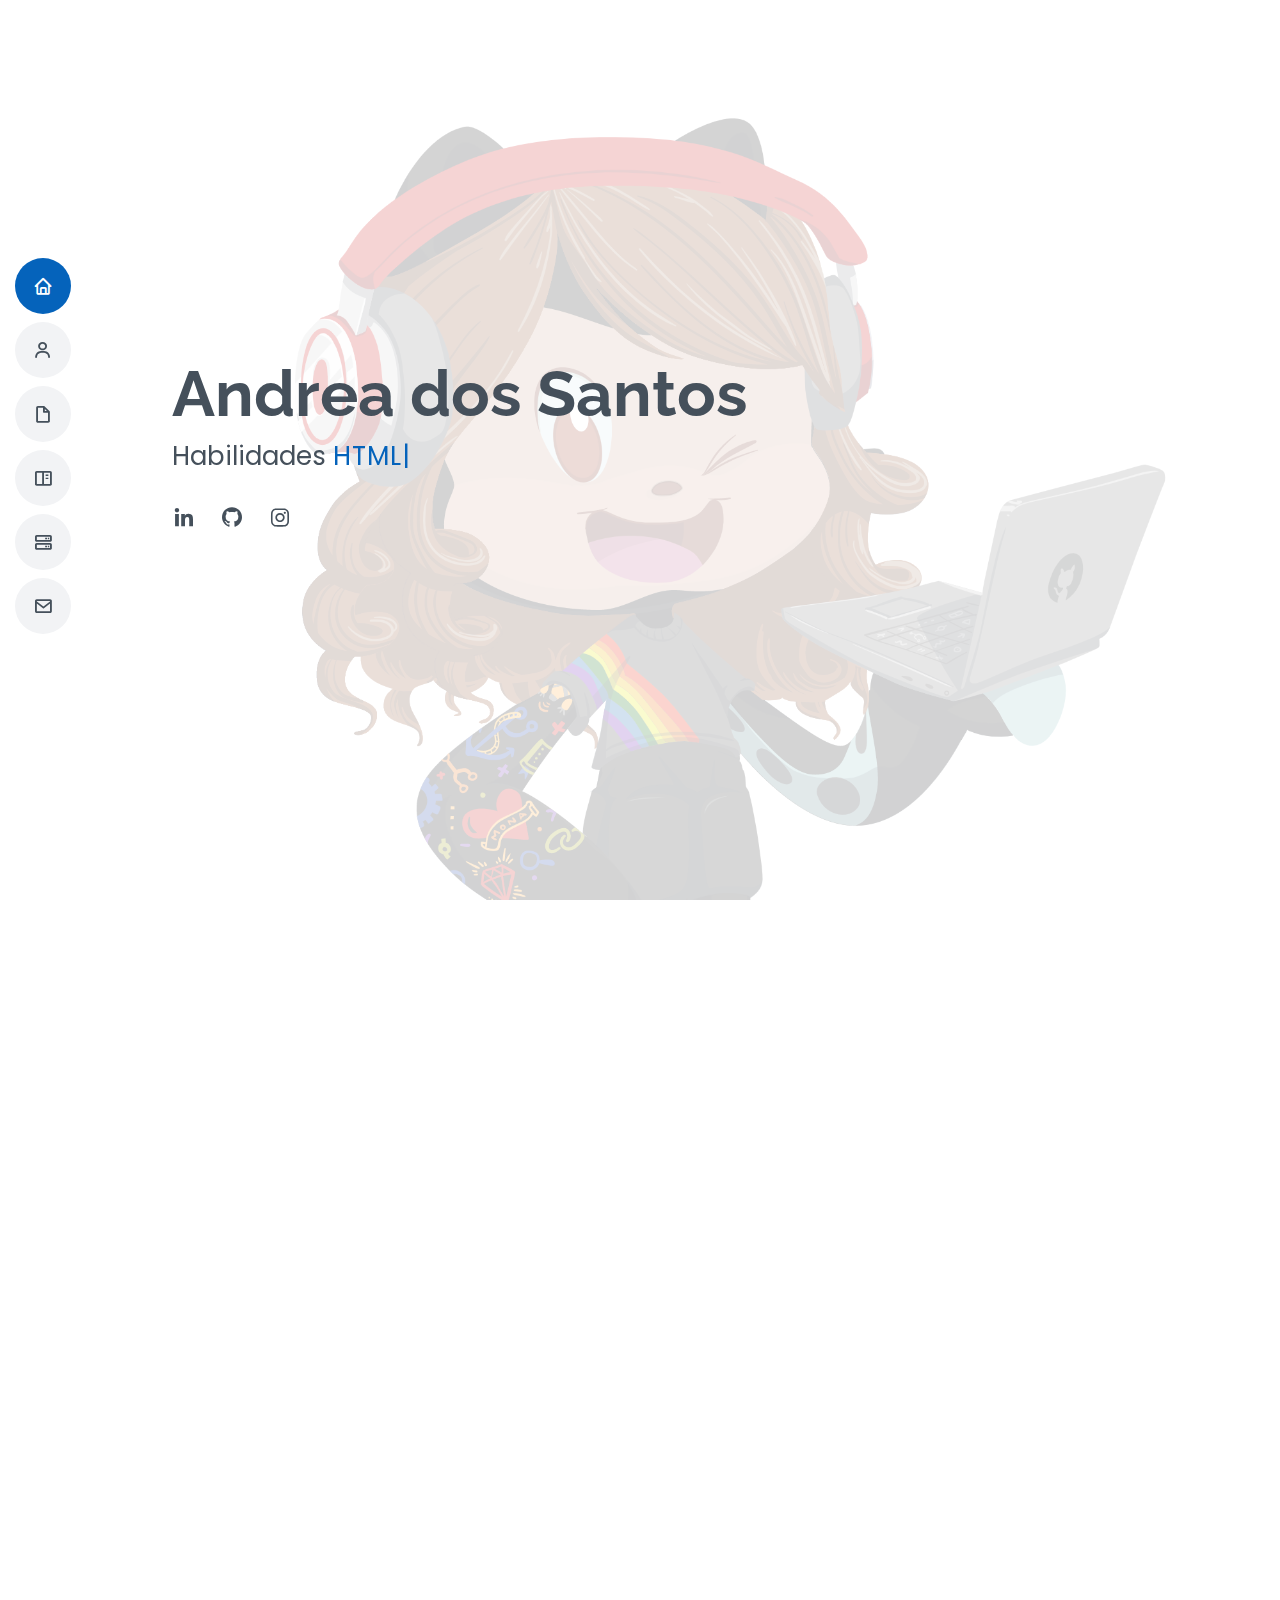
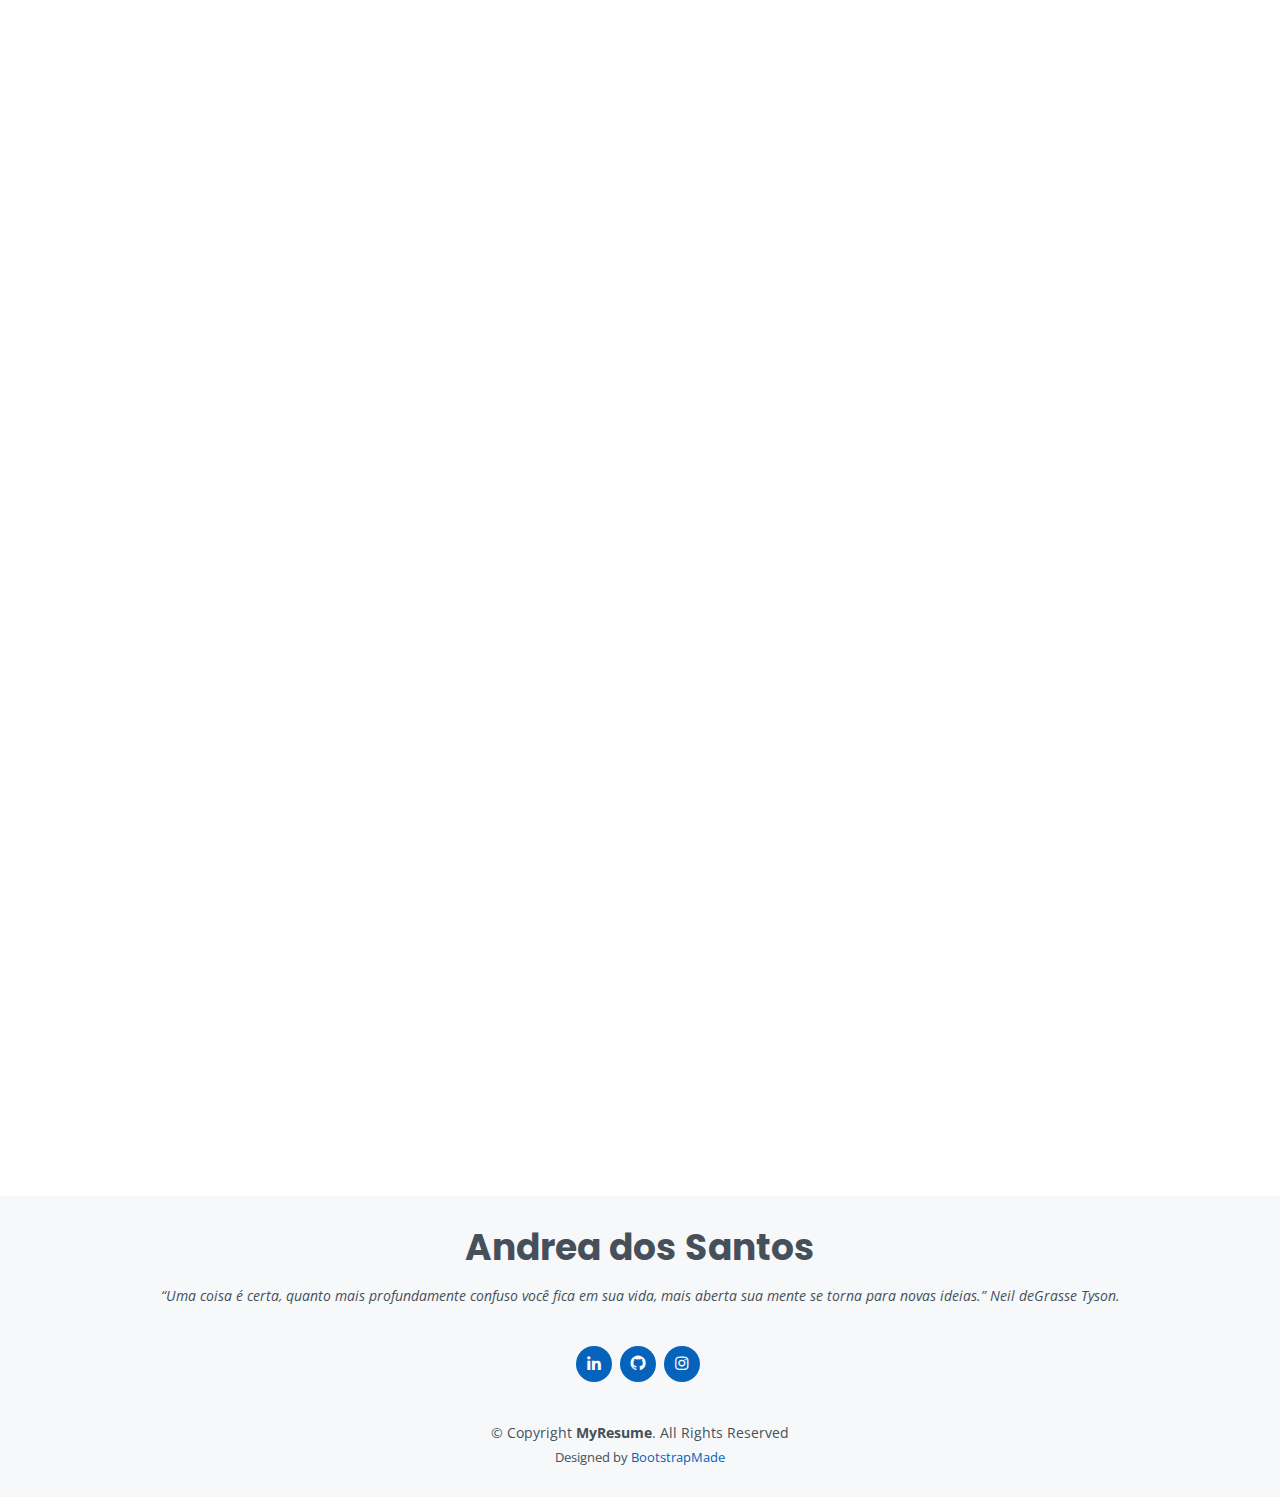
==== commit e6c81f4c: "Merge pull request #5 from Canzua/session-services" ====
--- a/index.html
+++ b/index.html
@@ -351,7 +351,7 @@
           <div class="col-lg-6">
             <h3 class="resume-title">Experiência Profissional</h3>
             <div class="resume-item">
-              <h4>Monitor de Desenvolvimento Front End</h4>
+              <h4>Monitora de Desenvolvimento Front End</h4>
               <h5>set/2023 - o momento</h5>
               <h5>Campinho Digital</h5>
               <p><em>Remoto</em></p>
@@ -365,7 +365,7 @@
             <div class="resume-item">
               <h4>Mentora freelancer no processo de pré-admissão de novas alunas</h4>
               <h5>2022 - 2023</h5>
-              <h5>Campinho Digital</h5>
+              <h5>Laboratoria</h5>
               <p><em>Remoto</em></p>
               <ul>
                 <li>Ofereci suporte técnico às candidatas durante o processo de seleção,
@@ -566,7 +566,7 @@
     </section><!-- End Portfolio Section -->
 
     <!-- ======= Services Section ======= -->
-    <section id="services" class="services">
+    <!-- <section id="services" class="services">
       <div class="container" data-aos="fade-up">
 
         <div class="section-title">
@@ -673,7 +673,7 @@
         </div>
 
       </div>
-    </section><!-- End Services Section -->
+    </section>End Services Section -->
 
     <!-- ======= Contact Section ======= -->
     <section id="contact" class="contact">
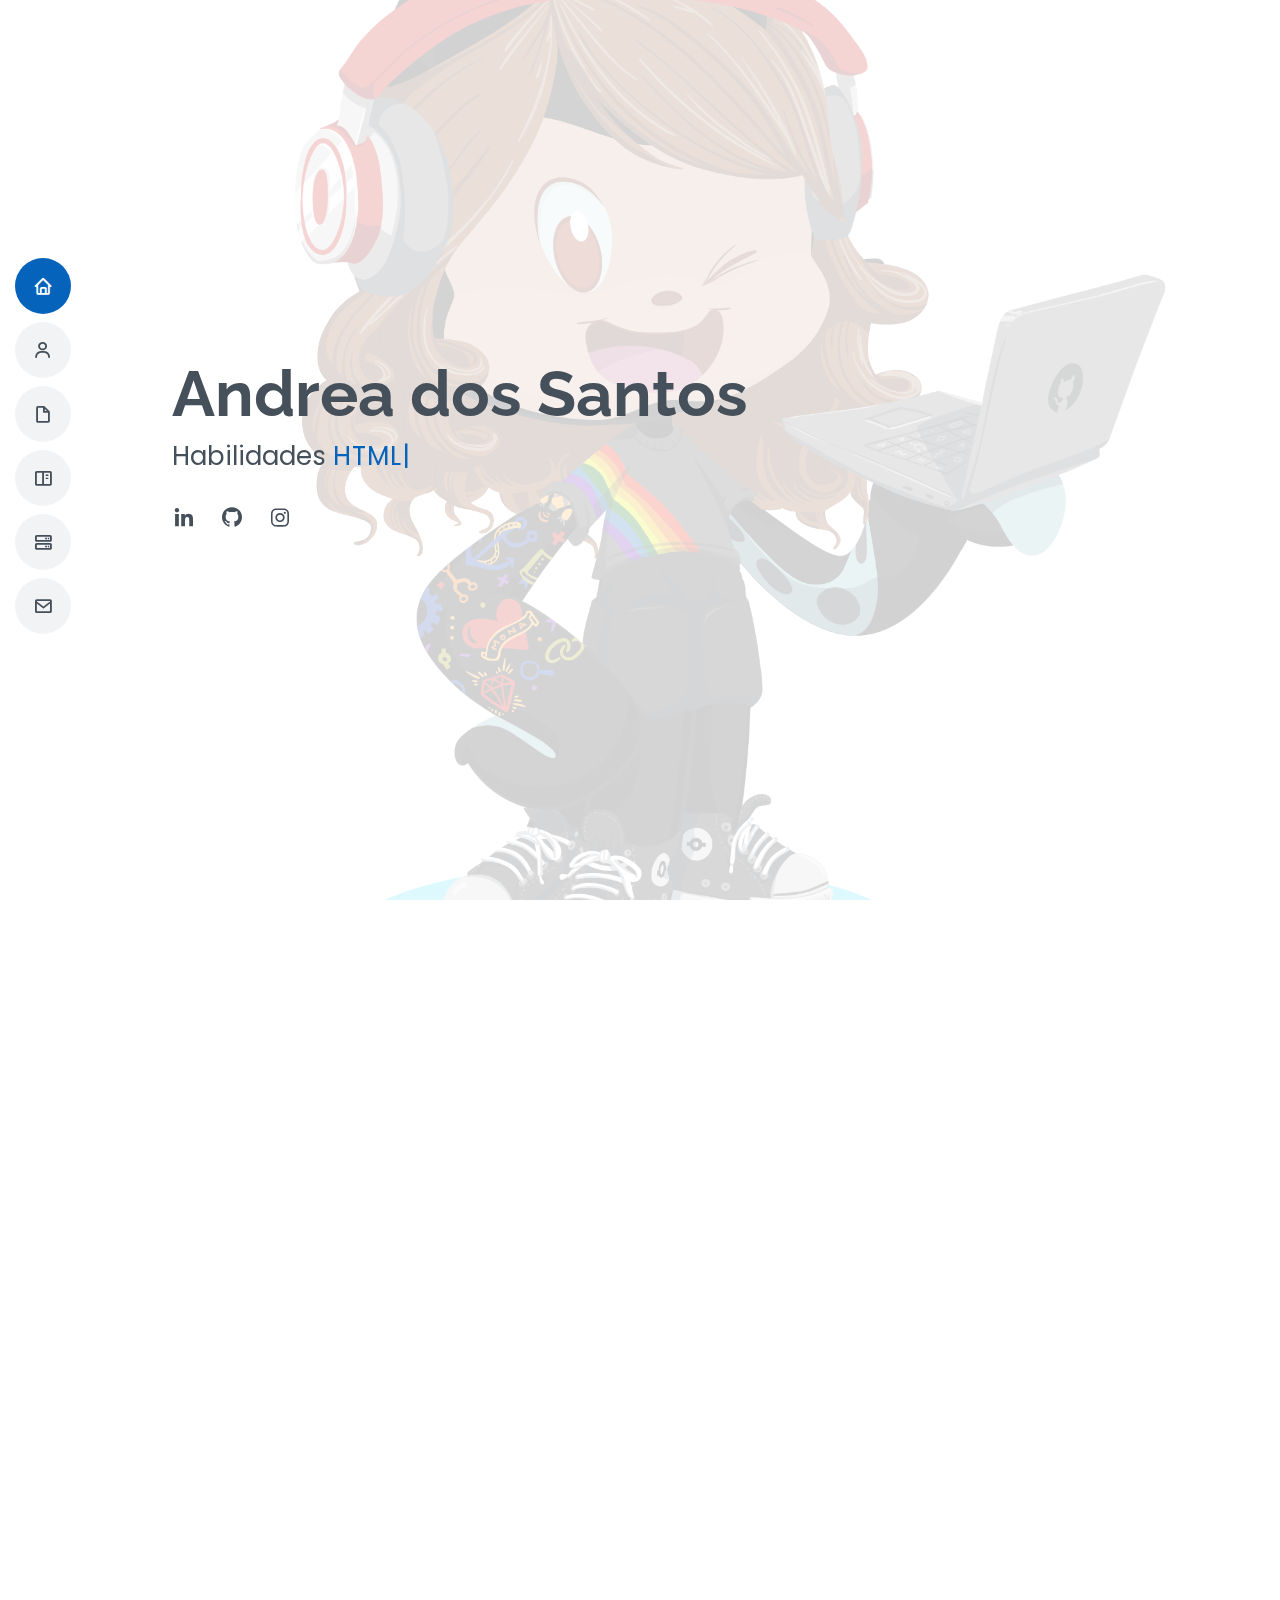
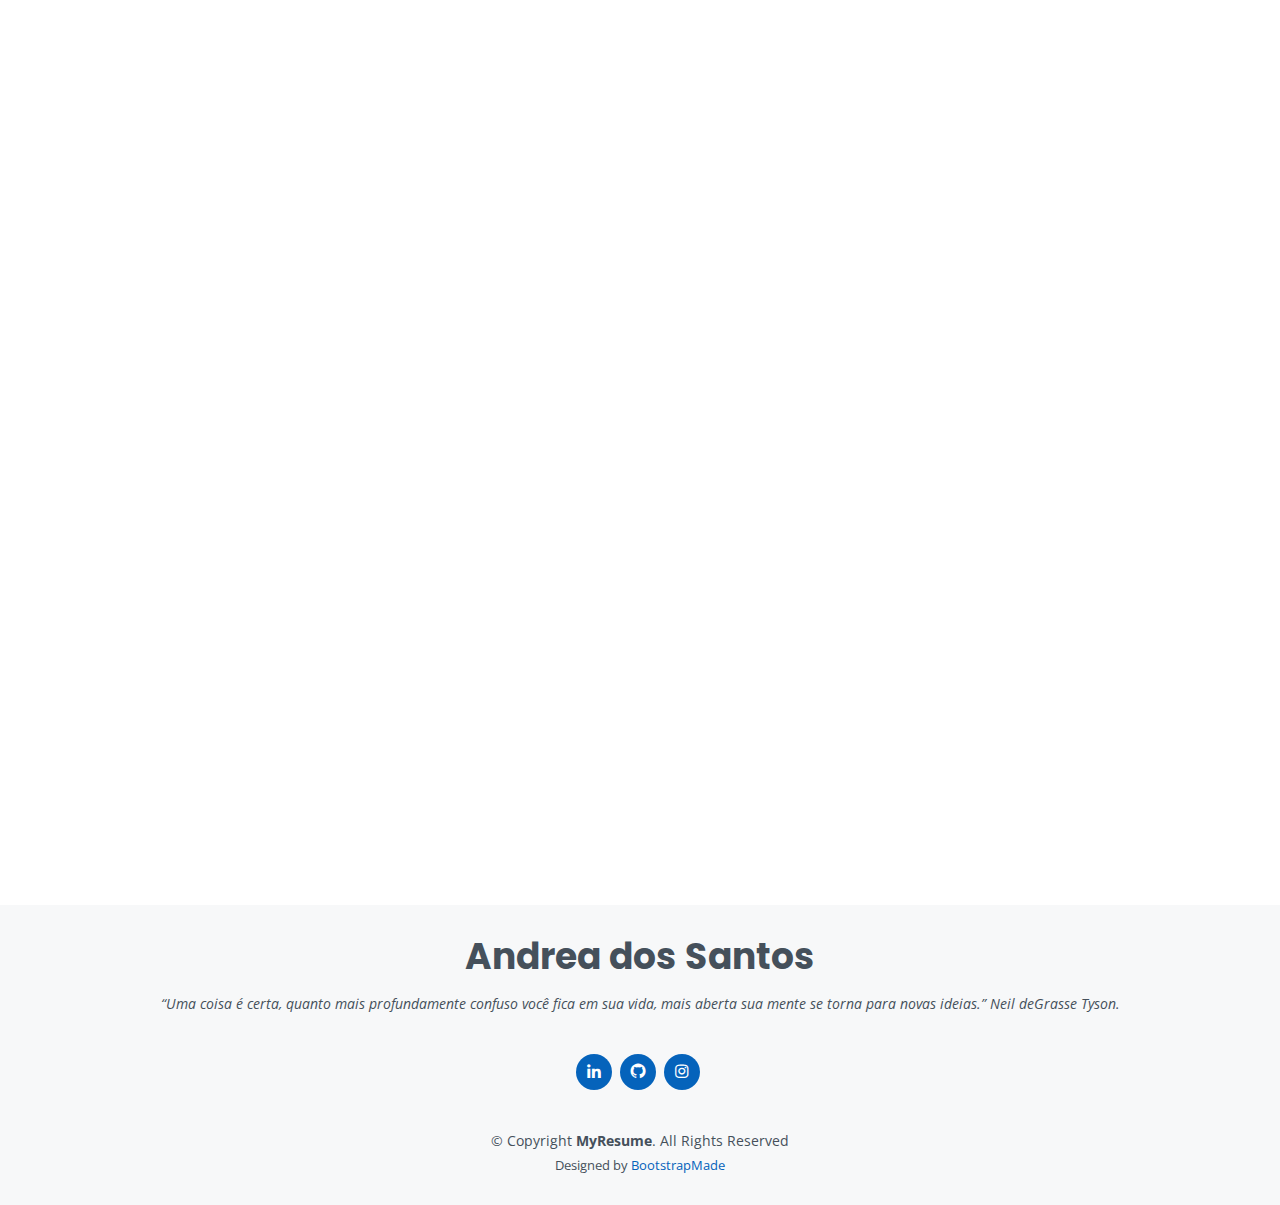
==== commit 9c088436: "fix: correção da palavra portfólio" ====
--- a/index.html
+++ b/index.html
@@ -397,10 +397,8 @@
       <div class="container" data-aos="fade-up">
 
         <div class="section-title">
-          <h2>Portfolio</h2>
-          <p>Magnam dolores commodi suscipit. Necessitatibus eius consequatur ex aliquid fuga eum quidem. Sit sint
-            consectetur velit. Quisquam quos quisquam cupiditate. Et nemo qui impedit suscipit alias ea. Quia fugiat sit
-            in iste officiis commodi quidem hic quas.</p>
+          <h2>Portfólio</h2>
+          <p>Alguns projetos desenvolvidos.</p>
         </div>
 
         <div class="row">
@@ -432,7 +430,7 @@
             </div>
           </div>
 
-          <div class="col-lg-4 col-md-6 portfolio-item filter-web">
+          <!-- <div class="col-lg-4 col-md-6 portfolio-item filter-web">
             <div class="portfolio-wrap">
               <img src="assets/img/portfolio/portfolio-2.jpg" class="img-fluid" alt="">
               <div class="portfolio-info">
@@ -446,7 +444,7 @@
                 </div>
               </div>
             </div>
-          </div>
+          </div> -->
 
           <div class="col-lg-4 col-md-6 portfolio-item filter-app">
             <div class="portfolio-wrap">
@@ -496,7 +494,7 @@
             </div>
           </div>
 
-          <div class="col-lg-4 col-md-6 portfolio-item filter-app">
+          <!-- <div class="col-lg-4 col-md-6 portfolio-item filter-app">
             <div class="portfolio-wrap">
               <img src="assets/img/portfolio/portfolio-6.jpg" class="img-fluid" alt="">
               <div class="portfolio-info">
@@ -510,7 +508,7 @@
                 </div>
               </div>
             </div>
-          </div>
+          </div> -->
 
           <div class="col-lg-4 col-md-6 portfolio-item filter-card">
             <div class="portfolio-wrap">
@@ -530,7 +528,7 @@
 
           <div class="col-lg-4 col-md-6 portfolio-item filter-card">
             <div class="portfolio-wrap">
-              <img src="assets/img/portfolio/portfolio-8.jpg" class="img-fluid" alt="">
+              <img src="assets/img/portfolio/portfolio-2.jpg" class="img-fluid" alt="">
               <div class="portfolio-info">
                 <h4>Card 3</h4>
                 <p>Card</p>
@@ -544,7 +542,7 @@
             </div>
           </div>
 
-          <div class="col-lg-4 col-md-6 portfolio-item filter-web">
+          <!-- <div class="col-lg-4 col-md-6 portfolio-item filter-web">
             <div class="portfolio-wrap">
               <img src="assets/img/portfolio/portfolio-9.jpg" class="img-fluid" alt="">
               <div class="portfolio-info">
@@ -555,10 +553,10 @@
                     class="portfolio-lightbox" title="Web 3"><i class="bx bx-plus"></i></a>
                   <a href="portfolio-details.html" class="portfolio-details-lightbox" data-glightbox="type: external"
                     title="Portfolio Details"><i class="bx bx-link"></i></a>
-                </div>
-              </div>
-            </div>
-          </div>
+                </div> -->
+              <!-- </div> -->
+            <!-- </div>
+          </div> -->
 
         </div>
 
--- a/assets/css/style.css
+++ b/assets/css/style.css
@@ -274,7 +274,7 @@
 #hero {
   width: 100%;
   height: 100vh;
-  background: url("../img/hero-bg.jpg") top right no-repeat;
+  background: url("../img/hero-bg.jpg") center center no-repeat;
   background-size: cover;
   position: relative;
 }
